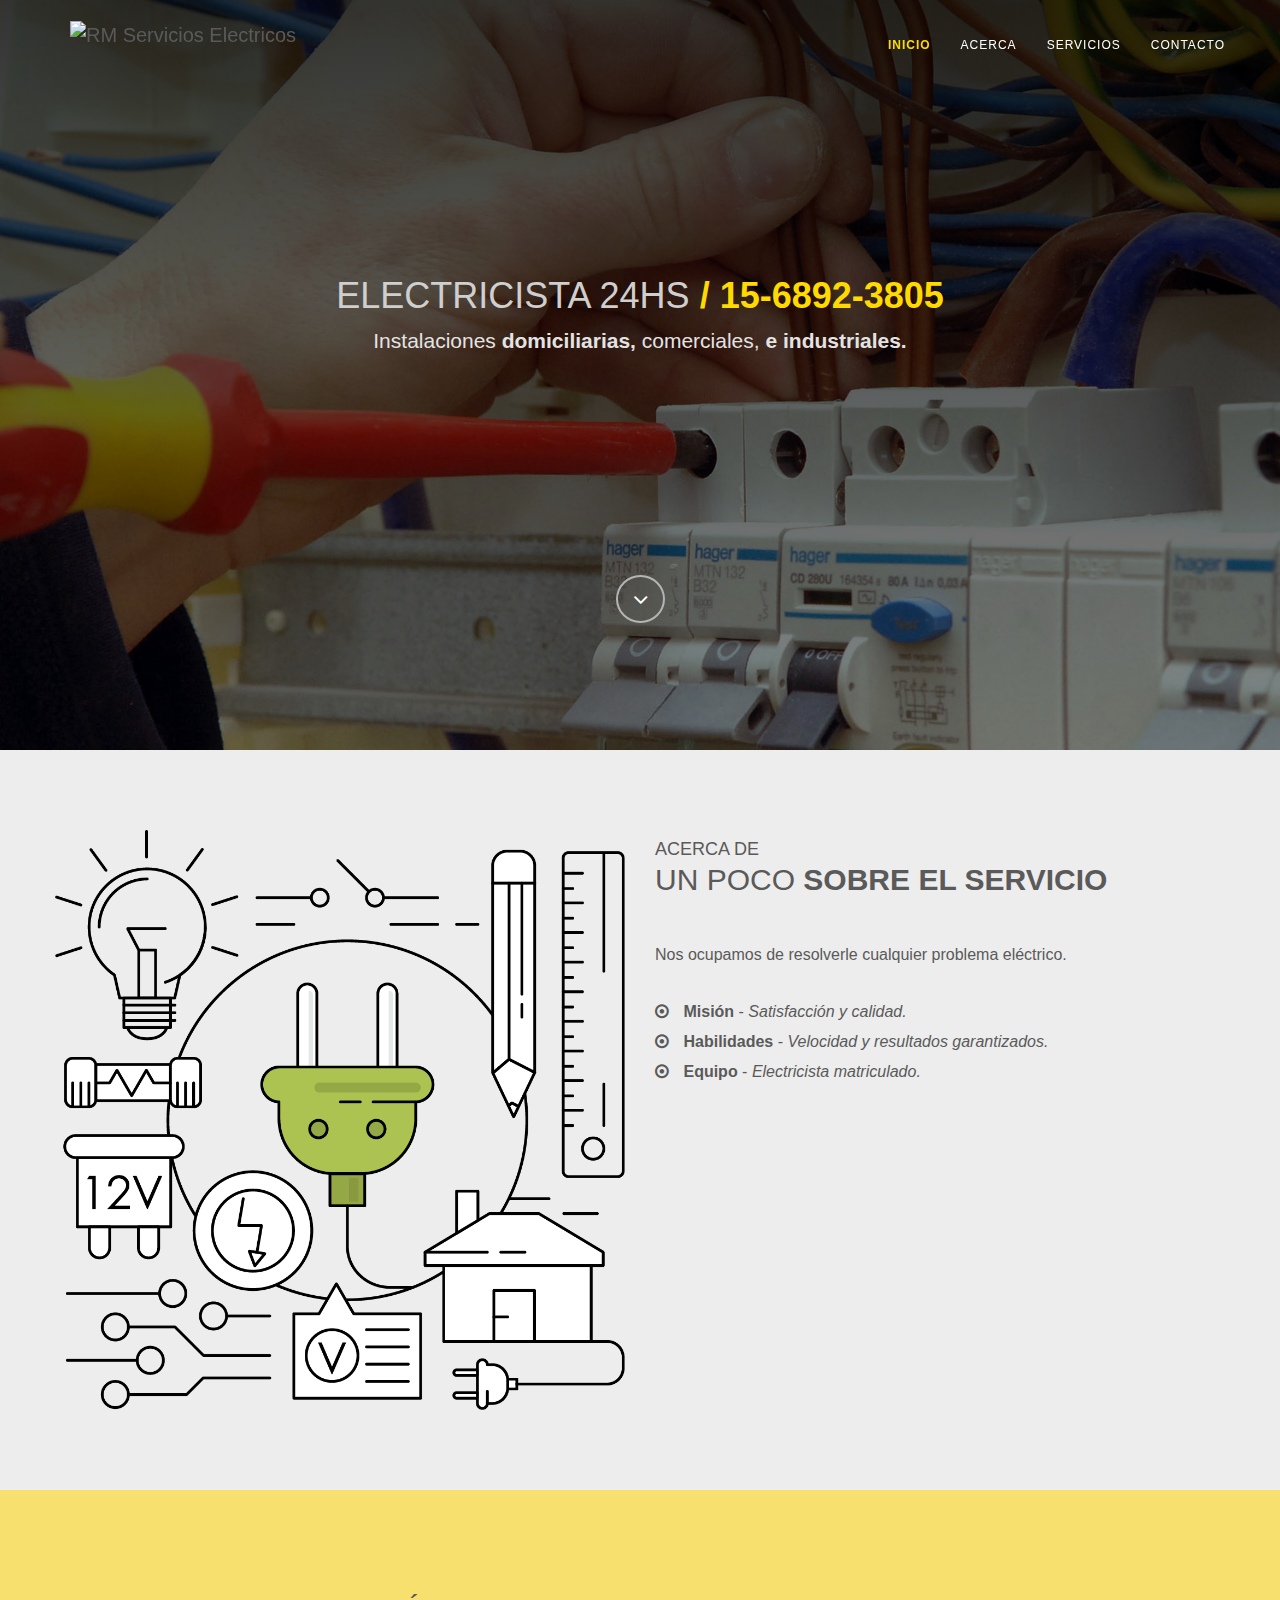
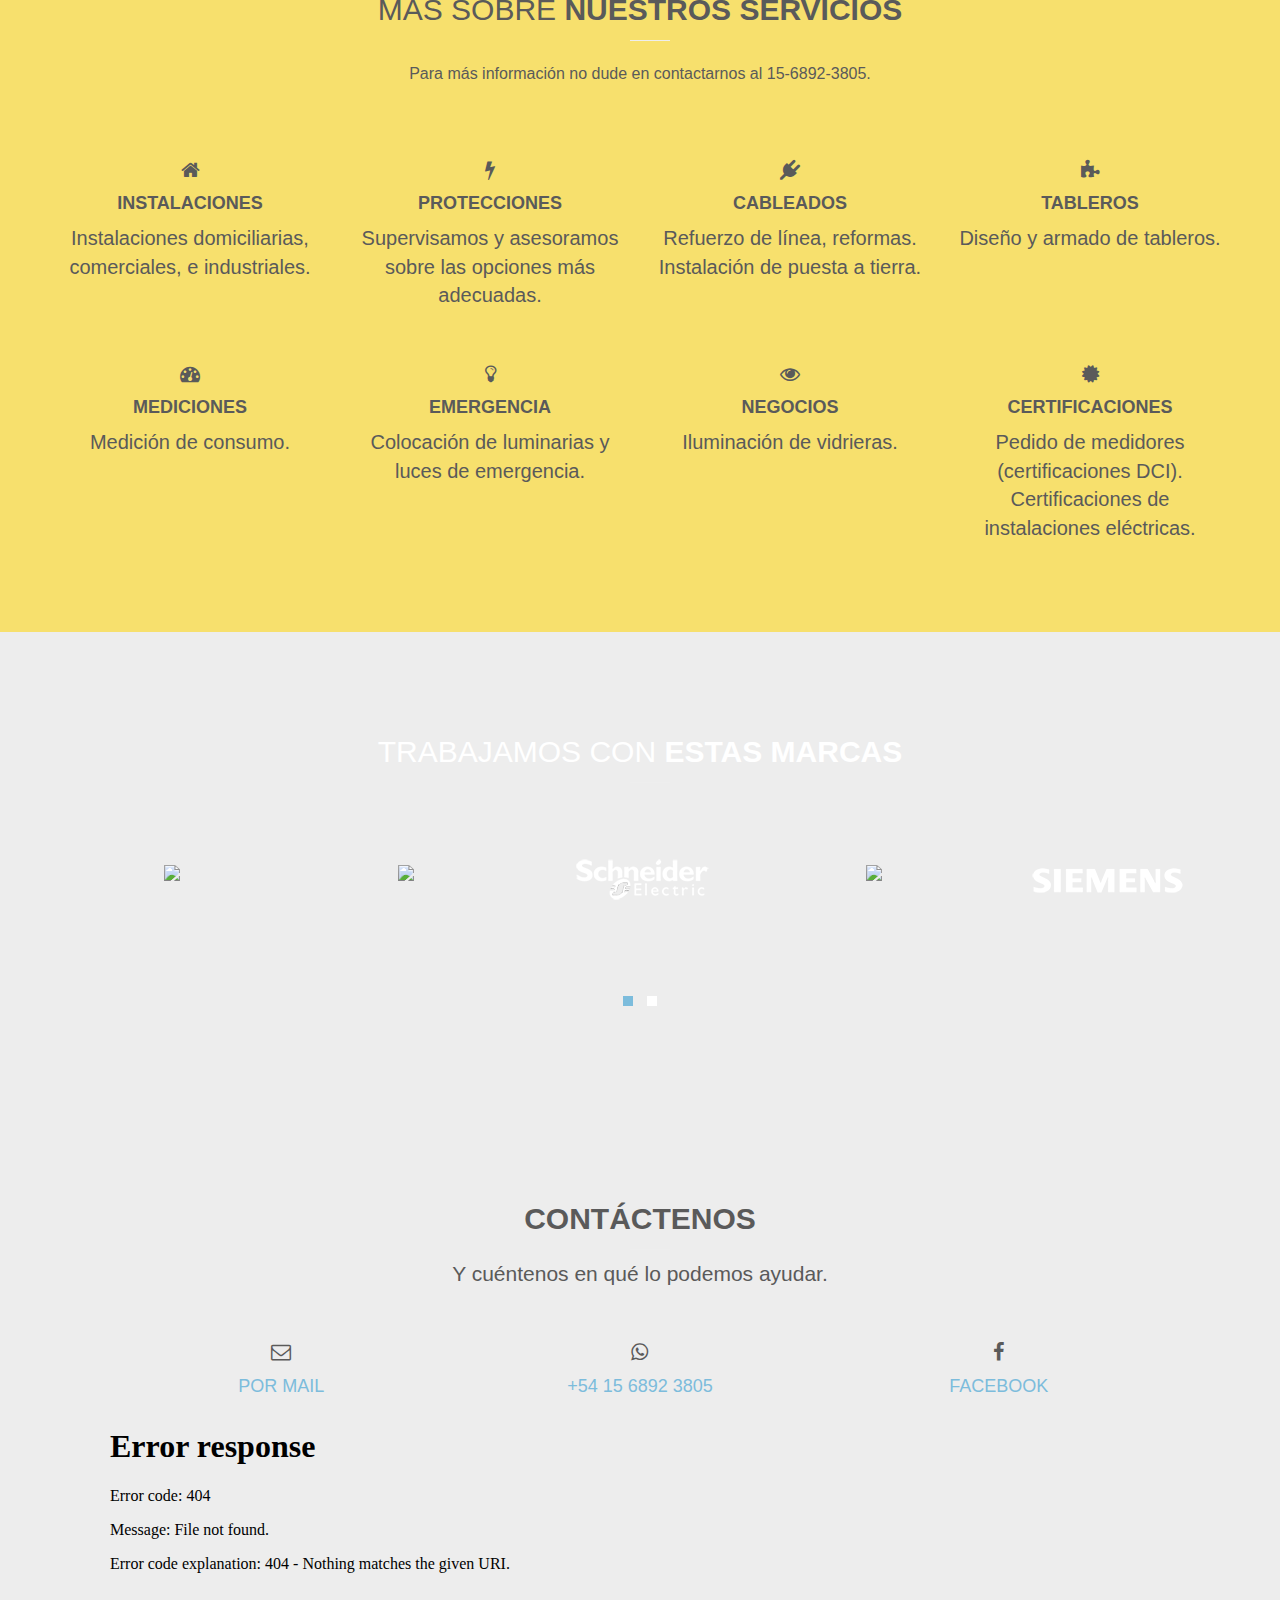
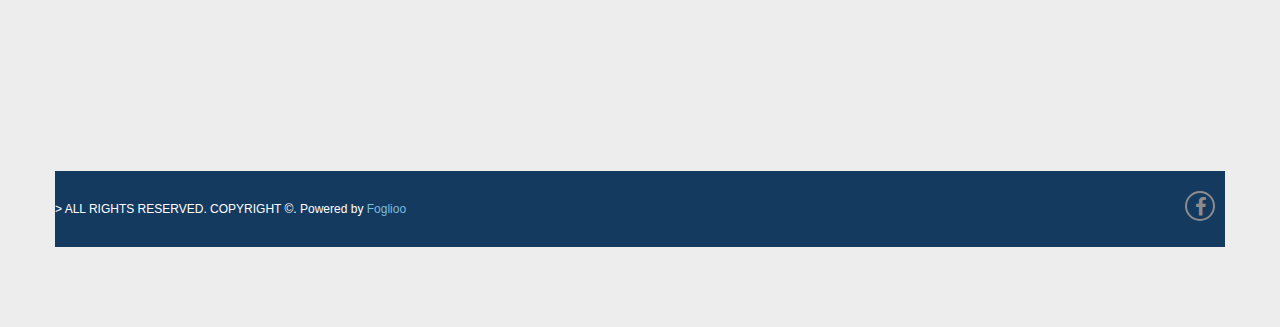
==== index.html @ 8d6ec212 "pagina en proceso jrs" ====
﻿<!DOCTYPE html>
<html lang="en">
  
<!-- Mirrored from www.electricista24hs.com.ar/ by HTTrack Website Copier/3.x [XR&CO'2014], Sun, 16 Sep 2018 15:38:16 GMT -->
<head>
    <!-- Basic Page Needs
    ================================================== -->
    <meta charset="utf-8">
    <!--[if IE]><meta http-equiv="x-ua-compatible" content="IE=9" /><![endif]-->
    <meta name="viewport" content="width=device-width, initial-scale=1">
    <title>RM Servicios Electricos - Electricista 24hs</title>
    <meta name="description" content="Servicios Electricos, Electricista 24hs, Diseño paginas web. Sin adelanto. Abono mensual. Incluye diseño, hosting y cuentas de mails.">
    <meta name="keywords" content="Diseño, paginas web, diseño, hosting, cuentas, mails, bootstrap, onepage, mobile responsive">
    <meta name="author" content="">
    
    <!-- Favicons
    ================================================== -->
    <link rel="shortcut icon" href="img/favicon.html" type="image/x-icon">
    <link rel="apple-touch-icon" href="img/apple-touch-icon.html">
    <link rel="apple-touch-icon" sizes="72x72" href="img/apple-touch-icon-72x72.html">
    <link rel="apple-touch-icon" sizes="114x114" href="img/apple-touch-icon-114x114.html">

    <!-- Bootstrap -->
    <link rel="stylesheet" type="text/css"  href="css/bootstrap.css">
    <link rel="stylesheet" type="text/css" href="fonts/font-awesome/css/font-awesome.css">

    <!-- Slider
    ================================================== -->
    <link href="css/owl.carousel.css" rel="stylesheet" media="screen">
    <link href="css/owl.theme.css" rel="stylesheet" media="screen">

    <!-- Stylesheet
    ================================================== -->
    <link rel="stylesheet" type="text/css"  href="css/style.css">
    <link rel="stylesheet" type="text/css" href="css/responsive.css">

    <link href='../fonts.googleapis.com/css7e56.css?family=Lato:100,300,400,700,900,100italic,300italic,400italic,700italic,900italic' rel='stylesheet' type='text/css'>
    <link href='../fonts.googleapis.com/css9f68.css?family=Open+Sans:300italic,400italic,600italic,700italic,800italic,700,300,600,800,400' rel='stylesheet' type='text/css'>

    <script type="text/javascript" src="js/modernizr.custom.js"></script>

    <!-- HTML5 shim and Respond.js for IE8 support of HTML5 elements and media queries -->
    <!-- WARNING: Respond.js doesn't work if you view the page via file:// -->
    <!--[if lt IE 9]>
      <script src="https://oss.maxcdn.com/html5shiv/3.7.2/html5shiv.min.js"></script>
      <script src="https://oss.maxcdn.com/respond/1.4.2/respond.min.js"></script>
    <![endif]-->
  </head>
  <body>
    <!-- Navigation
    ==========================================-->
    <nav id="tf-menu" class="navbar navbar-default navbar-fixed-top">
      <div class="container">
        <!-- Brand and toggle get grouped for better mobile display -->
        <div class="navbar-header">
          <button type="button" class="navbar-toggle collapsed" data-toggle="collapse" data-target="#bs-example-navbar-collapse-1">
            <span class="sr-only">Toggle navigation</span>
            <span class="icon-bar"></span>
            <span class="icon-bar"></span>
            <span class="icon-bar"></span>
          </button>
          <a class="navbar-brand" href="index-2.html"></a><img src="img/rmlogo.png" width="200" height="70" alt="RM Servicios Electricos">
        </div>

        <!-- Collect the nav links, forms, and other content for toggling -->
        <div class="collapse navbar-collapse" id="bs-example-navbar-collapse-1">
          <ul class="nav navbar-nav navbar-right">
            <li><a href="#tf-home" class="page-scroll">Inicio</a></li>
            <li><a href="#tf-about" class="page-scroll">Acerca</a></li>
            <!-- <li><a href="#tf-team" class="page-scroll">Equipo</a></li> -->
            <li><a href="#tf-services" class="page-scroll">Servicios</a></li>
           <!-- <li><a href="#tf-works" class="page-scroll">Portfolio</a></li>
            <li><a href="#tf-testimonials" class="page-scroll">Testimonios</a></li> -->
            <li><a href="#tf-contact" class="page-scroll">Contacto</a></li>
          </ul>
        </div><!-- /.navbar-collapse -->
      </div><!-- /.container-fluid -->
    </nav>

    <!-- Home Page
    ==========================================-->
    <div id="tf-home" class="text-center">
        <div class="overlay">
            <div class="content">
                <h1>Electricista 24hs<strong><span class="color"> / 15-6892-3805</span></strong></h1>
                <p class="lead">Instalaciones <strong>domiciliarias, </strong> comerciales,<strong> e industriales.</strong></p>
                <a href="#tf-about" class="fa fa-angle-down page-scroll"></a>
            </div>
        </div>
    </div>

    <!-- About Us Page
    ==========================================-->
    <div id="tf-about">
        <div class="container">
            <div class="row">
                <div class="col-md-6">
                    <img src="img/02.png" class="img-responsive">
                </div>
                <div class="col-md-6">
                    <div class="about-text">
                        <div class="section-title">
                            <h4>Acerca de</h4>
                            <h2>Un poco <strong>sobre el servicio</strong></h2>
                            <hr>
                            <div class="clearfix"></div>
                        </div>
                        <p class="intro">Nos ocupamos de resolverle cualquier problema eléctrico.</p>
                        <ul class="about-list">
                            <li>
                                <span class="fa fa-dot-circle-o"></span>
                                <strong> Misión</strong> - <em>Satisfacción y calidad.</em>
                            </li>
                            <li>
                                <span class="fa fa-dot-circle-o"></span>
                                <strong>Habilidades</strong> - <em>Velocidad y resultados garantizados.</em>
                            </li>
                            <li>
                                <span class="fa fa-dot-circle-o"></span>
                                <strong>Equipo</strong> - <em>Electricista matriculado.</em>
                            </li>
                        </ul>
                    </div>
                </div>
            </div>
        </div>
    </div>
    
    <!-- Team Page
    ==========================================-->
    <!-- <div id="tf-team" class="text-center">
        <div class="overlay">
            <div class="container">
                <div class="section-title center">
                    <h2>Conoce <strong>nuestro equipo</strong></h2>
                    <div class="line">
                        <hr>
                    </div>
                </div>

                <div id="team" class="owl-carousel owl-theme row">
                    <div class="item">
                        <div class="thumbnail">
                            <img src="img/team/01.jpg" alt="..." class="img-circle team-img">
                            <div class="caption">
                                <h3>Nombre</h3>
                                <p>Cargo</p>
                                <p>Imperdiet assueverit et pro. Usu veniam referrentur ad. An ornatus rationibus qui, has in sonet intellegam.</p>
                            </div>
                        </div>
                    </div>

                    <div class="item">
                        <div class="thumbnail">
                            <img src="img/team/02.jpg" alt="..." class="img-circle team-img">
                            <div class="caption">
                                <h3>Nombre</h3>
                                <p>Cargo</p>
                                <p>Imperdiet assueverit et pro. Usu veniam referrentur ad. An ornatus rationibus qui, has in sonet intellegam.</p>
                            </div>
                        </div>
                    </div>

                    <div class="item">
                        <div class="thumbnail">
                            <img src="img/team/03.jpg" alt="..." class="img-circle team-img">
                            <div class="caption">
                                <h3>Nombre</h3>
                                <p>Cargo</p>
                                <p>Imperdiet assueverit et pro. Usu veniam referrentur ad. An ornatus rationibus qui, has in sonet intellegam.</p>
                            </div>
                        </div>
                    </div>

                    <div class="item">
                        <div class="thumbnail">
                            <img src="img/team/04.jpg" alt="..." class="img-circle team-img">
                            <div class="caption">
                                <h3>Nombre</h3>
                                <p>Cargo</p>
                                <p>Imperdiet assueverit et pro. Usu veniam referrentur ad. An ornatus rationibus qui, has in sonet intellegam.</p>
                            </div>
                        </div>
                    </div>

                    <div class="item">
                        <div class="thumbnail">
                            <img src="img/team/04.jpg" alt="..." class="img-circle team-img">
                            <div class="caption">
                                <h3>Nombre</h3>
                                <p>Cargo</p>
                                <p>Imperdiet assueverit et pro. Usu veniam referrentur ad. An ornatus rationibus qui, has in sonet intellegam.</p>
                            </div>
                        </div>
                    </div>

                    <div class="item">
                        <div class="thumbnail">
                            <img src="img/team/01.jpg" alt="..." class="img-circle team-img">
                            <div class="caption">
                                <h3>Nombre</h3>
                                <p>Cargo</p>
                                <p>Imperdiet assueverit et pro. Usu veniam referrentur ad. An ornatus rationibus qui, has in sonet intellegam.</p>
                            </div>
                        </div>
                    </div>

                    <div class="item">
                        <div class="thumbnail">
                            <img src="img/team/02.jpg" alt="..." class="img-circle team-img">
                            <div class="caption">
                                <h3>Nombre</h3>
                                <p>Cargo</p>
                                <p>Imperdiet assueverit et pro. Usu veniam referrentur ad. An ornatus rationibus qui, has in sonet intellegam.</p>
                            </div>
                        </div>
                    </div>

                    <div class="item">
                        <div class="thumbnail">
                            <img src="img/team/03.jpg" alt="..." class="img-circle team-img">
                            <div class="caption">
                                <h3>Nombre</h3>
                                <p>Cargo</p>
                                <p>Imperdiet assueverit et pro. Usu veniam referrentur ad. An ornatus rationibus qui, has in sonet intellegam.</p>
                            </div>
                        </div>
                    </div>
                </div>
                
            </div>
        </div>
    </div> -->

    <!-- Services Section
    ==========================================-->
    <div id="tf-services" class="text-center">
        <div class="container">
            <div class="section-title center">
                <h2>Más sobre <strong>nuestros servicios</strong></h2>
                <div class="line">
                    <hr>
                </div>
                <div class="clearfix"></div>
                <p class="intro">Para más información no dude en contactarnos al 15-6892-3805.</p>
            </div>
            <div class="space"></div>
            <div class="row">
                <div class="col-md-3 col-sm-6 service">
                    <i class="fa fa-home"></i>
                    <h4><strong>Instalaciones</strong></h4>
                    <p>Instalaciones domiciliarias, comerciales, e industriales.</p>
                </div>

                <div class="col-md-3 col-sm-6 service">
                    <i class="fa fa-bolt"></i>
                    <h4><strong>Protecciones</strong></h4>
                    <p>Supervisamos y asesoramos sobre las opciones más adecuadas.</p>
                </div>

                <div class="col-md-3 col-sm-6 service">
                    <i class="fa fa-plug"></i>
                    <h4><strong>Cableados</strong></h4>
                    <p>Refuerzo de línea, reformas. Instalación de puesta a tierra.</p>
                </div>

                <div class="col-md-3 col-sm-6 service">
                    <i class="fa fa-puzzle-piece"></i>
                    <h4><strong>Tableros</strong></h4>
                    <p>Diseño y armado de tableros.</p>
                </div>
            </div>
            
            
            <div class="space"></div>
            <div class="row">
                <div class="col-md-3 col-sm-6 service">
                    <i class="fa fa-tachometer"></i>
                    <h4><strong>Mediciones</strong></h4>
                    <p>Medición de consumo.</p>
                </div>

                <div class="col-md-3 col-sm-6 service">
                    <i class="fa fa-lightbulb-o"></i>
                    <h4><strong>Emergencia</strong></h4>
                    <p>Colocación de luminarias y luces de emergencia.</p>
                </div>

                <div class="col-md-3 col-sm-6 service">
                    <i class="fa fa-eye"></i>
                    <h4><strong>Negocios</strong></h4>
                    <p>Iluminación de vidrieras.</p>
                </div>

                <div class="col-md-3 col-sm-6 service">
                    <i class="fa fa-certificate"></i>
                    <h4><strong>Certificaciones</strong></h4>
                    <p>Pedido de medidores (certificaciones DCI). Certificaciones de instalaciones eléctricas.</p>
                </div>
            </div>
            
        </div>
    </div>

    <!-- Clients Section
    ==========================================-->
    <div id="tf-clients" class="text-center">
        <div class="overlay">
            <div class="container">

                <div class="section-title center">
                    <h2>Trabajamos con <strong>estas marcas</strong></h2>
                    <div class="line">
                        <hr>
                    </div>
                </div>
                <div id="clients" class="owl-carousel owl-theme">

                    <div class="item"> <a href="../www.365sistemas.com/index.html" target="_blank"><img src="img/client/00.png"></a>
                    </div>                    
                    <div class="item">
                        <img src="img/client/01.png">
                    </div>
                    <div class="item">
                        <img src="img/client/02.png">
                    </div>
                    <div class="item">
                        <img src="img/client/03.png">
                    </div>
                    <div class="item">
                        <img src="img/client/04.png">
                    </div>
                    <div class="item">
                        <img src="img/client/05.png">
                    </div>
                    <div class="item">
                        <img src="img/client/06.png">
                    </div>
                    <div class="item">
                        <img src="img/client/07.png">
                    </div>
                </div>

            </div>
        </div>
    </div>

    <!-- Portfolio Section
    ==========================================-->
  <!-- <div id="tf-works">
        <div class="container"> 
            <div class="section-title text-center center">
                <h2>Algunos <strong>trabajos</strong></h2>
                <div class="line">
                    <hr>
                </div>
                <div class="clearfix"></div>
                <p class="intro">Cum tation homero salutandi id, at nec feugiat lucilius eloquentiam, aperiam abhorreant no ius. Ut his veri aliquid consulatu.</p>
            </div>
            <div class="space"></div>

            <div class="categories">
                
                <ul class="cat">
                    <li class="pull-left">
                      <h4></h4></li>
                    <li class="pull-right">
                        <ol class="type">
                            <li><a href="#" data-filter="*" class="active">Todo</a></li>
                            <li><a href="#" data-filter=".web">Subsección 1</a></li>
                            <li><a href="#" data-filter=".photography">Subsección 2</a></li>
                            <li><a href="#" data-filter=".app" >Subsección 3</a></li>
                            <li><a href="#" data-filter=".branding" >Subsección 4</a></li>
                        </ol>
                    </li>
                </ul>
                <div class="clearfix"></div>
            </div>

            <div id="lightbox" class="row">

                <div class="col-sm-6 col-md-3 col-lg-3 branding">
                    <div class="portfolio-item">
                        <div class="hover-bg">
                            <a href="#">
                                <div class="hover-text">
                                    <h4>Título </h4>
                                    <small>Subsección </small>
                                    <div class="clearfix"></div>
                                    <i class="fa fa-plus"></i>
                                </div>
                                <img src="img/portfolio/01.jpg" class="img-responsive" alt="...">
                            </a>
                        </div>
                    </div>
                </div>

                <div class="col-sm-6 col-md-3 col-lg-3 photography app">
                    <div class="portfolio-item">
                        <div class="hover-bg">
                            <a href="#">
                                <div class="hover-text">
                                    <h4>Título</h4>
                                    <small>Subsección </small>
                                    <div class="clearfix"></div>
                                    <i class="fa fa-plus"></i>
                                </div>
                                <img src="img/portfolio/02.jpg" class="img-responsive" alt="...">
                            </a>
                        </div>
                    </div>
                </div>

                <div class="col-sm-6 col-md-3 col-lg-3 branding">
                    <div class="portfolio-item">
                        <div class="hover-bg">
                            <a href="#">
                                <div class="hover-text">
                                    <h4>Título</h4>
                                    <small>Subsección </small>
                                    <div class="clearfix"></div>
                                    <i class="fa fa-plus"></i>
                                </div>
                                <img src="img/portfolio/03.jpg" class="img-responsive" alt="...">
                            </a>
                        </div>
                    </div>
                </div>

                <div class="col-sm-6 col-md-3 col-lg-3 branding">
                    <div class="portfolio-item">
                        <div class="hover-bg">
                            <a href="#">
                                <div class="hover-text">
                                    <h4>Título</h4>
                                    <small>Subsección </small>
                                    <div class="clearfix"></div>
                                    <i class="fa fa-plus"></i>
                                </div>
                                <img src="img/portfolio/04.jpg" class="img-responsive" alt="...">
                            </a>
                        </div>
                    </div>
                </div>

                <div class="col-sm-6 col-md-3 col-lg-3 web">
                    <div class="portfolio-item">
                        <div class="hover-bg">
                            <a href="#">
                                <div class="hover-text">
                                    <h4>Título</h4>
                                    <small>Subsección </small>
                                    <div class="clearfix"></div>
                                    <i class="fa fa-plus"></i>
                                </div>
                                <img src="img/portfolio/05.jpg" class="img-responsive" alt="...">
                            </a>
                        </div>
                    </div>
                </div>

                <div class="col-sm-6 col-md-3 col-lg-3 app">
                    <div class="portfolio-item">
                        <div class="hover-bg">
                            <a href="#">
                                <div class="hover-text">
                                    <h4>Título</h4>
                                    <small>Subsección </small>
                                    <div class="clearfix"></div>
                                    <i class="fa fa-plus"></i>
                                </div>
                                <img src="img/portfolio/06.jpg" class="img-responsive" alt="...">
                            </a>
                        </div>
                    </div>
                </div>

                <div class="col-sm-6 col-md-3 col-lg-3 photography web">
                    <div class="portfolio-item">
                        <div class="hover-bg">
                            <a href="#">
                                <div class="hover-text">
                                    <h4>Título</h4>
                                    <small>Subsección </small>
                                    <div class="clearfix"></div>
                                    <i class="fa fa-plus"></i>
                                </div>
                                <img src="img/portfolio/07.jpg" class="img-responsive" alt="...">
                            </a>
                        </div>
                    </div>
                </div>

                <div class="col-sm-6 col-md-3 col-lg-3 web">
                    <div class="portfolio-item">
                        <div class="hover-bg">
                            <a href="#">
                                <div class="hover-text">
                                    <h4>Título</h4>
                                    <small>Subsección </small>
                                    <div class="clearfix"></div>
                                    <i class="fa fa-plus"></i>
                                </div>
                                <img src="img/portfolio/08.jpg" class="img-responsive" alt="...">
                            </a>
                        </div>
                    </div>
                </div>

            </div>
        </div>
    </div> -->

    <!-- Testimonials Section
    ==========================================-->
    <!-- <div id="tf-testimonials" class="text-center">
        <div class="overlay">
            <div class="container">
                <div class="section-title center">
                    <h2><strong>Algunos testimonios</strong> de clientes</h2>
                    <div class="line">
                        <hr>
                    </div>
                </div>
                <div class="row">
                    <div class="col-md-8 col-md-offset-2">
                        <div id="testimonial" class="owl-carousel owl-theme">
                            <div class="item">
                                <h5>Estamos muy conformes por el trabajo realizado en nuestra empresa.</h5>
                                <p><strong>Nombre</strong>, Empresa</p>
                            </div>

                            <div class="item">
                                <h5>Feugiat lucilius eloquentiam, aperiam abhorreant no ius. Ut his veri aliquid consulatu. Justo debet at vel. An noster impetus vis, autem augue populo eu vim. Mei an ferri assum summo.</h5>
                                <p><strong>Nombre</strong>, Empresa</p>
                            </div>

                            <div class="item">
                                <h5>Aperiam abhorreant no ius. Ut his veri aliquid consulatu. Justo debet at vel. An noster impetus vis, autem augue populo eu vim. Mei an ferri assum summo.</h5>
                                <p><strong>Nombre</strong>, Empresa</p>
                            </div>
                        </div>
                    </div>
                </div>
            </div>
        </div>
    </div> -->


  <!-- Contact Section
    ==========================================-->
    <div id="tf-contact" class="text-center">
  <div class="container">

            <div class="row">
              <div class="col-md-8 col-md-offset-0">
                <div class="section-title center">
                  <h2><strong>Contáctenos</strong></h2>
                  <div class="line">
                    <hr>
                  </div>
                  <div class="clearfix"></div>
                  <p class="lead">Y cuéntenos en qué lo podemos ayudar.</p>
                  
        <!--<div class="container"> container -->
            <!--<div class="row">  outer row -->
                
    </div>

<div class="col-md-10 col-md-offset-1"> <!-- col 10 with offset 1 to centered -->
                  <div class="row"> <!-- nested row -->

                        <!-- contact detail using col 4 -->
                        <div class="col-md-4">
                            <div class="contact-detail">
                                <i class="fa fa-envelope-o"></i>
                                <h4><a href="mailto:presupuestos@electricista24hs.com.ar">Por mail</a></h4><!-- email add -->
                            </div>
                        </div>
                        <!-- contact detail using col 4 -->
                        <div class="col-md-4">  
                            <div class="contact-detail">
                                <i class="fa fa-whatsapp"></i>
                                <h4><a href="tel:11 6892 3805">+54 15 6892 3805</a></h4> <!-- address -->
                            </div>
                        </div>
                        <!-- contact detail using col 4 -->
                    <div class="col-md-4">
                            <div class="contact-detail">
                                <i class="fa fa-facebook"></i>
                                <h4><a href="../www.facebook.com/SolucionesElectricasRM.html">Facebook</a></h4> <!-- phone no. -->
                            </div>
                      </div>
                    <iframe src="../www.google.com/maps/embed4ebd.html?pb=!1m18!1m12!1m3!1d105073.44367187968!2d-58.50336059000142!3d-34.61566245694218!2m3!1f0!2f0!3f0!3m2!1i1024!2i768!4f13.1!3m3!1m2!1s0x95bcca3b4ef90cbd%3A0xa0b3812e88e88e87!2sBuenos+Aires%2C+Autonomous+City+of+Buenos+Aires!5e0!3m2!1sen!2sar!4v1452106844726" width="100%" height="300" frameborder="0" style="border:0" allowfullscreen></iframe>
                  </div> 
                    <!-- end nested row -->
                <!-- </div> end col 10 with offset 1 to centered -->
           <!-- </div> end outer row -->


                </div>
              </div>
            </div>
            
<br>
<br>
    <nav id="footer">
        <div class="container">
            <div class="pull-left fnav">
                 <p>>       ALL RIGHTS RESERVED. COPYRIGHT ©. Powered by <a href="../www.foglioo.com/index.html">Foglioo</a></p>
            </div>
            <div class="pull-right fnav">
                <ul class="footer-social">
                    <li><a href="../www.facebook.com/SolucionesElectricasRM.html"><i class="fa fa-facebook"></i></a></li>
                   <!-- <li><a href="#"><i class="fa fa-dribbble"></i></a></li>
                    <li><a href="#"><i class="fa fa-google-plus"></i></a></li>
                    <li><a href="#"><i class="fa fa-twitter"></i></a></li> -->
                </ul>
            </div>
        </div>
    </nav>


    <!-- jQuery (necessary for Bootstrap's JavaScript plugins) -->
    <script src="../ajax.googleapis.com/ajax/libs/jquery/1.11.1/jquery.min.js"></script>
    <script type="text/javascript" src="js/jquery.1.11.1.js"></script>
    <!-- Include all compiled plugins (below), or include individual files as needed -->
    <script type="text/javascript" src="js/bootstrap.js"></script>
    <script type="text/javascript" src="js/SmoothScroll.js"></script>
    <script type="text/javascript" src="js/jquery.isotope.js"></script>

    <script src="js/owl.carousel.js"></script>

    <!-- Javascripts
    ================================================== -->
    <script type="text/javascript" src="js/main.js"></script>

    
    
  </body>

<!-- Mirrored from www.electricista24hs.com.ar/ by HTTrack Website Copier/3.x [XR&CO'2014], Sun, 16 Sep 2018 15:38:42 GMT -->
</html>
---- css/style.css ----
@import url(../../fonts.googleapis.com/css7e56.css?family=Lato:100,300,400,700,900,100italic,300italic,400italic,700italic,900italic);
@import url(../../fonts.googleapis.com/css9f68.css?family=Open+Sans:300italic,400italic,600italic,700italic,800italic,700,300,600,800,400);

body, html{
	font-family: 'Lato', sans-serif;
	text-rendering: optimizeLegibility !important;
	-webkit-font-smoothing: antialiased !important;
	color: #5a5a5a;
	background-color:#EDEDED;
}

h1{
	text-transform: uppercase;
}
h1 strong{
	font-weight: 900;
}
h2{
	text-transform: uppercase;
	line-height: 20px;
	margin:  0;
}
h3{
font-size: 18px;
font-weight: 900;
}
h4{
	text-transform: uppercase;
}
h5{
	text-transform: uppercase;
	font-weight: 700;
	line-height: 20px;
}
p{
	font-family: 'Open Sans', sans-serif;
}
p.intro{
	font-size: 16px;
	margin: 12px 0 0;
	line-height: 24px;
	font-family: 'Open Sans', sans-serif;
}
a{ color: #7cbcdc;}
a:hover,
a:focus{
	text-decoration: none;
	color: #7cbcdc;
}

.clearfix:after {
     visibility: hidden;
     display: block;
     font-size: 0;
     content: " ";
     clear: both;
     height: 0;
     }
.clearfix { display: inline-block; }
* html .clearfix { height: 1%; }
.clearfix { display: block; }
ul, ol{
	padding: 0;
	webkit-padding: 0;
	moz-padding: 0;
}
/* Navigation */
#tf-menu {
	padding: 20px;
	transition: all 0.8s;
}
#tf-menu.navbar-default {
	background-color: rgba(248, 248, 248, 0);
	border-color: rgba(231, 231, 231, 0);
}
#tf-menu a.navbar-brand {
text-transform: uppercase;
font-size: 22px;
color: #FFDA00;
font-weight: 900;
}

#tf-menu.navbar-default .navbar-nav > li > a {
	text-transform: uppercase;
	color: #FFF;
	font-size: 12px;
	letter-spacing: 1px;
}
.on {
	background-color: #222222 !important;
	padding: 0 !important;
}
.navbar-default .navbar-nav > .active > a, 
.navbar-default .navbar-nav > .active > a:hover, 
.navbar-default .navbar-nav > .active > a:focus {
	color: #FFDA00 !important;
	background-color: transparent;
	font-weight: 700;
}

.navbar-toggle {
	border-radius: 0;
	}
.navbar-default .navbar-toggle:hover, 
.navbar-default .navbar-toggle:focus {
	background-color: #7cbcdc;
	border-color: #7cbcdc;
	}
.navbar-default .navbar-toggle:hover>.icon-bar {
	background-color: #FFF;
	}
/* Home Style */
#tf-home{
	background: url(../img/01.jpg);
	background-size: cover;
	background-position: center;
	background-attachment: fixed;
	background-repeat: no-repeat;
	color: #cfcfcf;
}

#tf-home .overlay{
	background: -moz-linear-gradient(top,  rgba(0,0,0,0.8) 0%, rgba(0,0,0,0.73) 17%, rgba(0,0,0,0.66) 35%, rgba(0,0,0,0.55) 62%, rgba(0,0,0,0.4) 100%); /* FF3.6+ */
	background: -webkit-gradient(linear, left top, left bottom, color-stop(0%,rgba(0,0,0,0.8)), color-stop(17%,rgba(0,0,0,0.73)), color-stop(35%,rgba(0,0,0,0.66)), color-stop(62%,rgba(0,0,0,0.55)), color-stop(100%,rgba(0,0,0,0.4))); /* Chrome,Safari4+ */
	background: -webkit-linear-gradient(top,  rgba(0,0,0,0.8) 0%,rgba(0,0,0,0.73) 17%,rgba(0,0,0,0.66) 35%,rgba(0,0,0,0.55) 62%,rgba(0,0,0,0.4) 100%); /* Chrome10+,Safari5.1+ */
	background: -o-linear-gradient(top,  rgba(0,0,0,0.8) 0%,rgba(0,0,0,0.73) 17%,rgba(0,0,0,0.66) 35%,rgba(0,0,0,0.55) 62%,rgba(0,0,0,0.4) 100%); /* Opera 11.10+ */
	background: -ms-linear-gradient(top,  rgba(0,0,0,0.8) 0%,rgba(0,0,0,0.73) 17%,rgba(0,0,0,0.66) 35%,rgba(0,0,0,0.55) 62%,rgba(0,0,0,0.4) 100%); /* IE10+ */
	background: linear-gradient(to bottom,  rgba(0,0,0,0.8) 0%,rgba(0,0,0,0.73) 17%,rgba(0,0,0,0.66) 35%,rgba(0,0,0,0.55) 62%,rgba(0,0,0,0.4) 100%); /* W3C */
	filter: progid:DXImageTransform.Microsoft.gradient( startColorstr='#cc000000', endColorstr='#66000000',GradientType=0 ); /* IE6-9 */
	height: 750px;
	background-attachment: fixed;
}
#tf-home p.lead{
	color: #e3e3e3;
}

.content{
	position: relative;
	padding: 20% 0 0;
}

.color{
	color: #FFDA00;
}

a.fa.fa-angle-down {
	padding: 10px 15px;
	color: #fff;
	border: 2px solid #b4b4b4;
	border-radius: 50%;
	font-size: 24px;
	margin-top: 200px;
	transition: all 0.5s;
}
a.fa.fa-angle-down:hover{
	background: #7cbcdc;
	color: #ffffff;
	border: 2px solid #7cbcdc;
}
/* About Section */
#tf-about{
	padding: 80px 0;
}
ul.about-list{ margin: 30px 0 0 ;}
ul.about-list li{
	display: block;
	font-size: 16px;
	line-height: 30px;
	font-family: 'Open Sans', sans-serif;
}
ul.about-list li span{ 
	margin-right: 10px;
}

/* Team Section */
#tf-team{
	background: url(../img/03.html);
	background-size: cover;
	background-position: center;
	background-attachment: fixed;
	background-repeat: no-repeat;
	color: #ffffff;
}
#tf-team .overlay{
	background: -moz-linear-gradient(top,  rgba(0,0,0,0.8) 0%, rgba(0,0,0,0.73) 17%, rgba(0,0,0,0.66) 35%, rgba(0,0,0,0.55) 62%, rgba(0,0,0,0.4) 100%); /* FF3.6+ */
	background: -webkit-gradient(linear, left top, left bottom, color-stop(0%,rgba(0,0,0,0.8)), color-stop(17%,rgba(0,0,0,0.73)), color-stop(35%,rgba(0,0,0,0.66)), color-stop(62%,rgba(0,0,0,0.55)), color-stop(100%,rgba(0,0,0,0.4))); /* Chrome,Safari4+ */
	background: -webkit-linear-gradient(top,  rgba(0,0,0,0.8) 0%,rgba(0,0,0,0.73) 17%,rgba(0,0,0,0.66) 35%,rgba(0,0,0,0.55) 62%,rgba(0,0,0,0.4) 100%); /* Chrome10+,Safari5.1+ */
	background: -o-linear-gradient(top,  rgba(0,0,0,0.8) 0%,rgba(0,0,0,0.73) 17%,rgba(0,0,0,0.66) 35%,rgba(0,0,0,0.55) 62%,rgba(0,0,0,0.4) 100%); /* Opera 11.10+ */
	background: -ms-linear-gradient(top,  rgba(0,0,0,0.8) 0%,rgba(0,0,0,0.73) 17%,rgba(0,0,0,0.66) 35%,rgba(0,0,0,0.55) 62%,rgba(0,0,0,0.4) 100%); /* IE10+ */
	background: linear-gradient(to bottom,  rgba(0,0,0,0.8) 0%,rgba(0,0,0,0.73) 17%,rgba(0,0,0,0.66) 35%,rgba(0,0,0,0.55) 62%,rgba(0,0,0,0.4) 100%); /* W3C */
	filter: progid:DXImageTransform.Microsoft.gradient( startColorstr='#cc000000', endColorstr='#66000000',GradientType=0 ); /* IE6-9 */
	height: auto;
	background-attachment: fixed;
	padding: 80px 0;
}
.section-title.center{
	padding: 30px 0;
}
.section-title h2,
.section-title.center h2{
	font-weight: 300;
}
.section-title.center .line{
	height: 10px;
	width: 60px;
	text-align: center;
	margin: 0 auto;
	margin-top: 20px;
}

.section-title.center hr {
	width: 40px;
	text-align: center;
	margin-top: 10px;
	position: relative;
	left: 17%;
}
#team{ margin: 0 auto}
#team .item{
    padding: 0;
    margin: 15px;
    color: #FFF;
    text-align: center;
}

img.img-circle.team-img {
	width: 120px;
	height: 120px;
	border: 4px solid transparent;
	transition: all 0.5s;
}
#tf-team .item .thumbnail:hover>img.img-circle.team-img{
	border: 4px solid #7cbcdc;
}
#tf-team .thumbnail {
	background: transparent;
	border: 0;
}

#tf-team .thumbnail .caption {
	padding: 9px;
	color: #F2F2F2;
}

.owl-theme .owl-controls .owl-page span {
	display: block;
	width: 10px;
	height: 10px;
	margin: 5px 7px;
	filter: Alpha(Opacity=1);
	opacity: 1;
	-webkit-border-radius: 0;
	-moz-border-radius: 20px;
	border-radius: 0;
	background: #FFFFFF;
	transition: all 0.5s;
}

.owl-theme .owl-controls .owl-page.active span, 
.owl-theme .owl-controls.clickable .owl-page:hover span {
	filter: Alpha(Opacity=100);
	opacity: 1;
	background: #7cbcdc;
}
.owl-theme .owl-controls .owl-page.active span{
	background: #7cbcdc;
}

/* Services Section */
#tf-services{
	padding: 80px 0;
	background-color: #F7E06D;
}

.space{
	margin-top: 40px;
}

#tf-services img.fa {
	font-size: 40px;
	border: 4px solid #7cbcdc;
	width: 50px;
	height: 50px;
	padding: 27px 25px;
	margin-bottom: 10px;
	border-radius: 50%;
	transition: all 0.5s;
}

#tf-services i.fa.fa-mobile{
	font-size: 50px;
	padding: 20px 25px;
}

#tf-services .service:hover>i.fa{
	background: #7cbcdc;
	color: #ffffff;
}

/* Clients Section */
#tf-clients{
	background: url(../img/04.jpg);
	background-size: cover;
	background-position: center;
	background-attachment: fixed;
	background-repeat: no-repeat;
	color: #ffffff;
}

#tf-clients .overlay{
	background: -moz-linear-gradient(top,  rgba(0,0,0,0.8) 0%, rgba(0,0,0,0.73) 17%, rgba(0,0,0,0.66) 35%, rgba(0,0,0,0.55) 62%, rgba(0,0,0,0.4) 100%); /* FF3.6+ */
	background: -webkit-gradient(linear, left top, left bottom, color-stop(0%,rgba(0,0,0,0.8)), color-stop(17%,rgba(0,0,0,0.73)), color-stop(35%,rgba(0,0,0,0.66)), color-stop(62%,rgba(0,0,0,0.55)), color-stop(100%,rgba(0,0,0,0.4))); /* Chrome,Safari4+ */
	background: -webkit-linear-gradient(top,  rgba(0,0,0,0.8) 0%,rgba(0,0,0,0.73) 17%,rgba(0,0,0,0.66) 35%,rgba(0,0,0,0.55) 62%,rgba(0,0,0,0.4) 100%); /* Chrome10+,Safari5.1+ */
	background: -o-linear-gradient(top,  rgba(0,0,0,0.8) 0%,rgba(0,0,0,0.73) 17%,rgba(0,0,0,0.66) 35%,rgba(0,0,0,0.55) 62%,rgba(0,0,0,0.4) 100%); /* Opera 11.10+ */
	background: -ms-linear-gradient(top,  rgba(0,0,0,0.8) 0%,rgba(0,0,0,0.73) 17%,rgba(0,0,0,0.66) 35%,rgba(0,0,0,0.55) 62%,rgba(0,0,0,0.4) 100%); /* IE10+ */
	background: linear-gradient(to bottom,  rgba(0,0,0,0.8) 0%,rgba(0,0,0,0.73) 17%,rgba(0,0,0,0.66) 35%,rgba(0,0,0,0.55) 62%,rgba(0,0,0,0.4) 100%); /* W3C */
	filter: progid:DXImageTransform.Microsoft.gradient( startColorstr='#cc000000', endColorstr='#66000000',GradientType=0 ); /* IE6-9 */
	padding: 80px 0;
	background-attachment: fixed;
}

#clients .item{
    padding: 0;
    margin: 35px;
    color: #FFF;
    text-align: center;
}
/* Gallery Section 
==============================*/
#tf-works{
	padding: 80px 0;
}
.categories{ 
	padding: 10px 0;
}
ul.cat li{
	display: inline-block;
}
#tf-works li.pull-right {
	margin-top: 10px;
}
ol.type li{
	display: inline-block;
	margin-left: 20px;
}
ol.type li:after{
	content: ' | ';
	margin-left: 20px;
}
ol.type li:last-child:after { content: ''; }
ol.type li a{ color: #222222}
ol.type li a.active { font-weight: 700; }
.isotope-item { z-index: 2 }
.isotope-hidden.isotope-item { z-index: 1 }
.isotope,
.isotope .isotope-item {
    /* change duration value to whatever you like */
    -webkit-transition-duration: 0.8s;
    -moz-transition-duration: 0.8s;
    transition-duration: 0.8s;
}
.isotope-item {
    margin-right: -1px;
    -webkit-backface-visibility: hidden;
    backface-visibility: hidden;
}
.isotope {
    -webkit-backface-visibility: hidden;
    backface-visibility: hidden;
    -webkit-transition-property: height, width;
    -moz-transition-property: height, width;
    transition-property: height, width;
}
.isotope .isotope-item {
    -webkit-backface-visibility: hidden;
    backface-visibility: hidden;
    -webkit-transition-property: -webkit-transform, opacity;
    -moz-transition-property: -moz-transform, opacity;
    transition-property: transform, opacity;
}
.portfolio-item{
	margin-bottom: 30px;
}
.portfolio-item .hover-bg{
	height: 260px;
	overflow: hidden;
	position: relative;
}

.hover-bg .hover-text {
	position: absolute;
	text-align: center;
	margin: 0 auto;
	color: #ffffff;
	background: rgba(0, 0, 0, 0.66);
	padding: 25% 0;
	height: 100%;
	width: 100%;
	opacity: 0;
    transition: all 0.5s;
}
.hover-bg .hover-text>h4{
	opacity: 0;
	-webkit-transform: translateY(100%);
            transform: translateY(100%);
            transition: all 0.3s;
}
.hover-bg:hover .hover-text>h4{
	opacity: 1;
    -webkit-backface-visibility:hidden;
    -webkit-transform: translateY(0);
            transform: translateY(0);
}
.hover-bg .hover-text>i{
	opacity: 0;
	-webkit-transform: translateY(0);
            transform: translateY(0);
            transition: all 0.3s;
}
.hover-bg:hover .hover-text>i{
	opacity: 1;
    -webkit-backface-visibility:hidden;
   -webkit-transform: translateY(100%);
            transform: translateY(100%);
}
.hover-bg:hover .hover-text{
	opacity: 1;
}
#tf-works i.fa {
	height: 30px;
	width: 30px;
	border: 1px solid #7cbcdc;
	font-size: 20px;
	padding: 5px;
	border-radius: 50%;
	color: #7cbcdc;
}
/* Testimonials Section */
#tf-testimonials{
	background: url(../img/05.html);
	background-size: cover;
	background-position: center;
	background-attachment: fixed;
	background-repeat: no-repeat;
	color: #ffffff;
}

#tf-testimonials .overlay{
	background: -moz-linear-gradient(top,  rgba(0,0,0,0.8) 0%, rgba(0,0,0,0.73) 17%, rgba(0,0,0,0.66) 35%, rgba(0,0,0,0.55) 62%, rgba(0,0,0,0.4) 100%); /* FF3.6+ */
	background: -webkit-gradient(linear, left top, left bottom, color-stop(0%,rgba(0,0,0,0.8)), color-stop(17%,rgba(0,0,0,0.73)), color-stop(35%,rgba(0,0,0,0.66)), color-stop(62%,rgba(0,0,0,0.55)), color-stop(100%,rgba(0,0,0,0.4))); /* Chrome,Safari4+ */
	background: -webkit-linear-gradient(top,  rgba(0,0,0,0.8) 0%,rgba(0,0,0,0.73) 17%,rgba(0,0,0,0.66) 35%,rgba(0,0,0,0.55) 62%,rgba(0,0,0,0.4) 100%); /* Chrome10+,Safari5.1+ */
	background: -o-linear-gradient(top,  rgba(0,0,0,0.8) 0%,rgba(0,0,0,0.73) 17%,rgba(0,0,0,0.66) 35%,rgba(0,0,0,0.55) 62%,rgba(0,0,0,0.4) 100%); /* Opera 11.10+ */
	background: -ms-linear-gradient(top,  rgba(0,0,0,0.8) 0%,rgba(0,0,0,0.73) 17%,rgba(0,0,0,0.66) 35%,rgba(0,0,0,0.55) 62%,rgba(0,0,0,0.4) 100%); /* IE10+ */
	background: linear-gradient(to bottom,  rgba(0,0,0,0.8) 0%,rgba(0,0,0,0.73) 17%,rgba(0,0,0,0.66) 35%,rgba(0,0,0,0.55) 62%,rgba(0,0,0,0.4) 100%); /* W3C */
	filter: progid:DXImageTransform.Microsoft.gradient( startColorstr='#cc000000', endColorstr='#66000000',GradientType=0 ); /* IE6-9 */
	padding: 80px 0;
	background-attachment: fixed;
}
#testimonial {
	padding: 30px 0;
}
#testimonial .item{
    display: block;
    width: 100%;
    height: auto;
}

#testimonial .item p {
	font-weight: 400;
	margin: 30px 0;
	color: #d1d1d1;
}
/* Contact Section */
#tf-contact{
	padding: 80px 0;
}

label {
	float: left;
	font-size: 12px;
	font-weight: 400;
	font-family: 'Open Sans', sans-serif;
}
#tf-contact .form-control {
	display: block;
	width: 100%;
	padding: 6px 12px;
	font-size: 14px;
	line-height: 1.42857143;
	color: #555;
	background-color: #fff;
	background-image: none;
	border: 1px solid #ccc;
	border-radius: 2px;
	-webkit-box-shadow: none;
	box-shadow: none;
	-webkit-transition: none;
	-o-transition: none;
	transition: none;
}

#tf-contact .form-control:focus {
	border-color: inherit;
	outline: 0;
	-webkit-box-shadow: transparent;
	box-shadow: transparent;
}

button.btn.tf-btn.btn-default {
	float: right;
	background: #7cbcdc;
	border: 0;
	border-radius: 0;
	padding: 10px 40px;
	color: #ffffff;
	text-transform: uppercase;
}

.btn:active, .btn.active {
	background-image: none;
	outline: 0;
	-webkit-box-shadow: none;
	box-shadow: none;
}

.btn:focus, 
.btn:active:focus, 
.btn.active:focus, 
.btn.focus, 
.btn:active.focus, 
.btn.active.focus {
	outline: thin dotted;
	outline: none;
	outline-offset: none;
}
/* Footer */
nav#footer{
	background: #153a5f;
	color: #ffffff;
	padding: 20px 0 15px 0;
}
nav#footer .fnav{ vertical-align: middle;}
ul.footer-social li{
	display: inline-block;
	margin-right: 10px;
}
nav#footer p{
	font-size: 12px;
	margin-top: 10px;
}
#footer i.fa {
	height: 30px;
	width: 30px;
	border: 2px solid #8c8c8c;
	font-size: 20px;
	padding: 4px 5px;
	border-radius: 50%;
	color: #8c8c8c;
	transition: all 0.5s;
}
#footer i.fa:hover{
	background: #7cbcdc;
	border-color: #7cbcdc;
	color: #ffffff;
---- css/responsive.css ----
@media (max-width: 768px){
  .content {
	padding: 40% 0 0;
	}
}

@media (max-width: 603px){
#tf-menu.navbar-default {
	background-color: rgba(0, 0, 0, 0.79);
	}
#tf-works li.pull-right, #tf-works li.pull-left {
    margin-top: 10px;
    float: none !important;
    text-align: center;
    display: block;
}
label{
    float: none !important
}
.pull-left.fnav,
.pull-right.fnav {
    float: none !important;
    text-align: center;
}

.hover-bg .hover-text {
    padding: 12% 10%;
}
}
@media (max-width: 360px){
.hover-bg .hover-text {
    padding: 22% 10%;
}
}
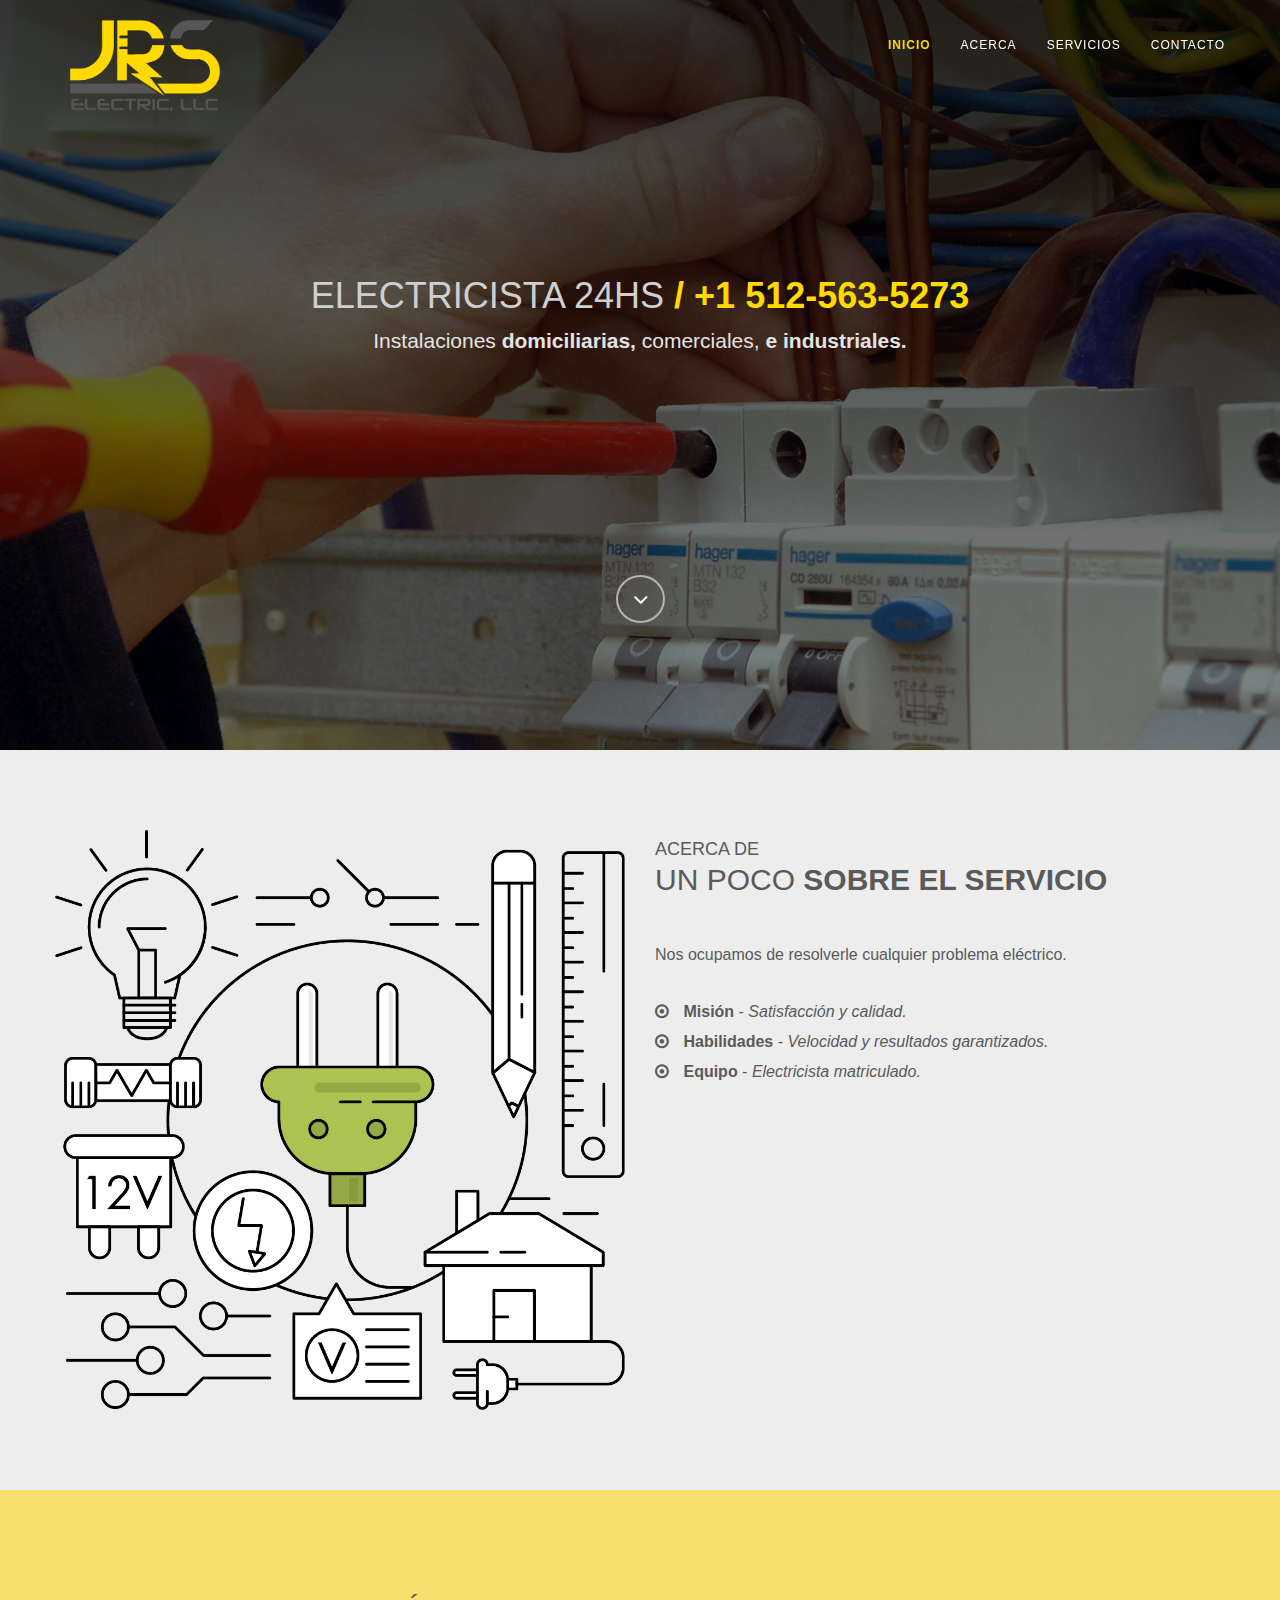
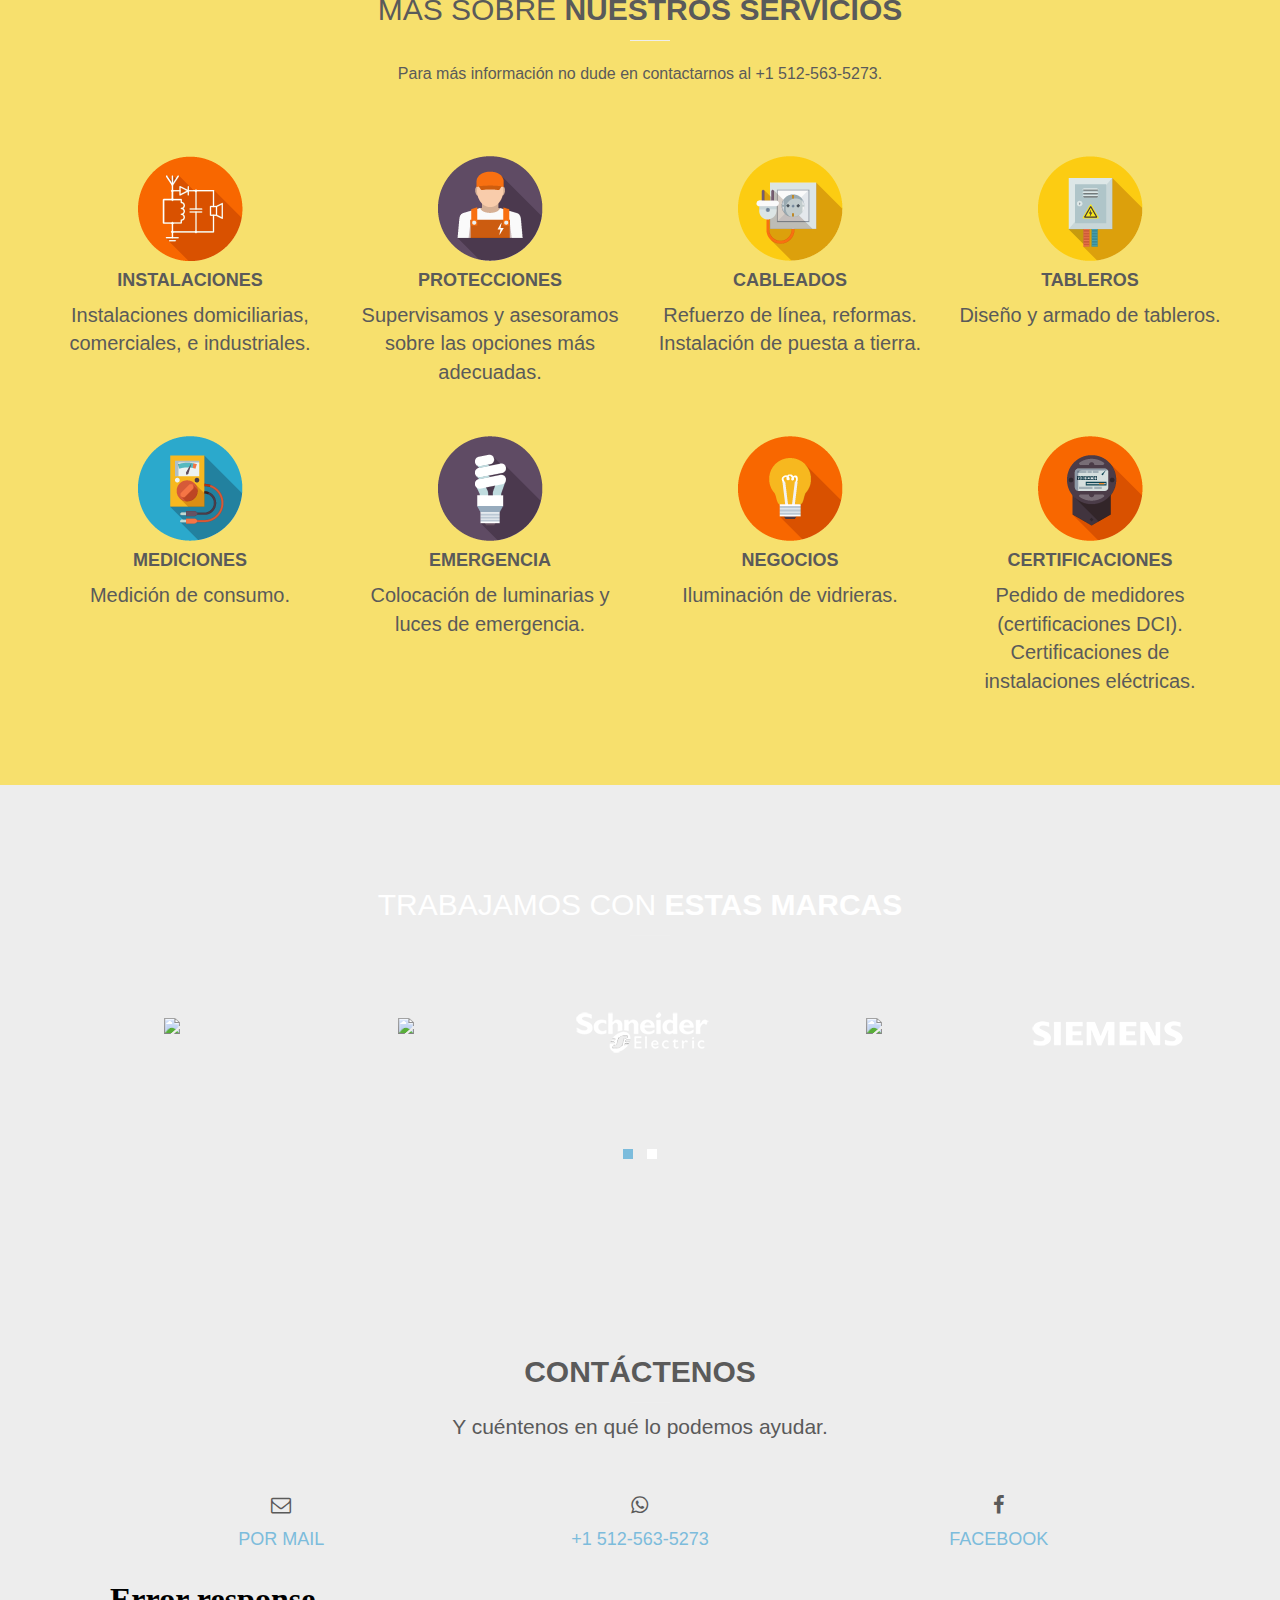
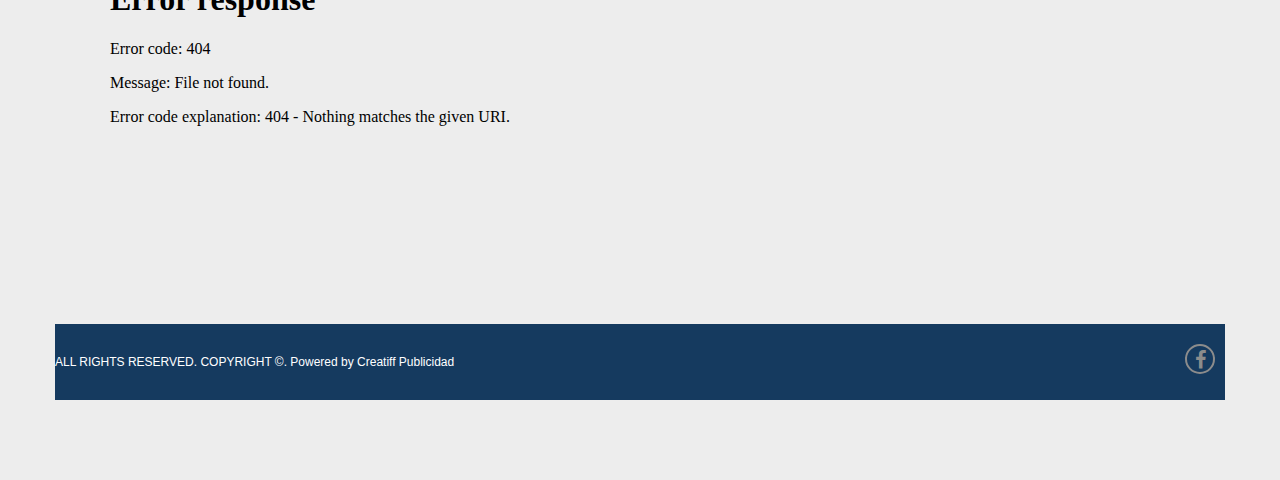
==== commit 4bbf3fbc: "cambio nombre index" ====
--- a/index.html
+++ b/index.html
@@ -1,21 +1,20 @@
 ﻿<!DOCTYPE html>
 <html lang="en">
   
-<!-- Mirrored from www.electricista24hs.com.ar/ by HTTrack Website Copier/3.x [XR&CO'2014], Sun, 16 Sep 2018 15:38:16 GMT -->
 <head>
     <!-- Basic Page Needs
     ================================================== -->
     <meta charset="utf-8">
     <!--[if IE]><meta http-equiv="x-ua-compatible" content="IE=9" /><![endif]-->
     <meta name="viewport" content="width=device-width, initial-scale=1">
-    <title>RM Servicios Electricos - Electricista 24hs</title>
+    <title>JRS Electric,LLC</title>
     <meta name="description" content="Servicios Electricos, Electricista 24hs, Diseño paginas web. Sin adelanto. Abono mensual. Incluye diseño, hosting y cuentas de mails.">
     <meta name="keywords" content="Diseño, paginas web, diseño, hosting, cuentas, mails, bootstrap, onepage, mobile responsive">
     <meta name="author" content="">
     
     <!-- Favicons
     ================================================== -->
-    <link rel="shortcut icon" href="img/favicon.html" type="image/x-icon">
+    <link rel="shortcut icon" href="img/favicon.png" type="image/x-icon">
     <link rel="apple-touch-icon" href="img/apple-touch-icon.html">
     <link rel="apple-touch-icon" sizes="72x72" href="img/apple-touch-icon-72x72.html">
     <link rel="apple-touch-icon" sizes="114x114" href="img/apple-touch-icon-114x114.html">
@@ -59,7 +58,7 @@
             <span class="icon-bar"></span>
             <span class="icon-bar"></span>
           </button>
-          <a class="navbar-brand" href="index-2.html"></a><img src="img/rmlogo.png" width="200" height="70" alt="RM Servicios Electricos">
+          <a class="navbar-brand" href="index-2.html"></a><img src="img/logo jrs electric.png" width="150" height="94" alt="JRS Servicios Electricos">
         </div>
 
         <!-- Collect the nav links, forms, and other content for toggling -->
@@ -82,7 +81,7 @@
     <div id="tf-home" class="text-center">
         <div class="overlay">
             <div class="content">
-                <h1>Electricista 24hs<strong><span class="color"> / 15-6892-3805</span></strong></h1>
+                <h1>Electricista 24hs<strong><span class="color"> / +1 512-563-5273</span></strong></h1>
                 <p class="lead">Instalaciones <strong>domiciliarias, </strong> comerciales,<strong> e industriales.</strong></p>
                 <a href="#tf-about" class="fa fa-angle-down page-scroll"></a>
             </div>
@@ -242,30 +241,30 @@
                     <hr>
                 </div>
                 <div class="clearfix"></div>
-                <p class="intro">Para más información no dude en contactarnos al 15-6892-3805.</p>
+                <p class="intro">Para más información no dude en contactarnos al +1 512-563-5273.</p>
             </div>
             <div class="space"></div>
             <div class="row">
                 <div class="col-md-3 col-sm-6 service">
-                    <i class="fa fa-home"></i>
+                    <img src="img/fa home.png">
                     <h4><strong>Instalaciones</strong></h4>
                     <p>Instalaciones domiciliarias, comerciales, e industriales.</p>
                 </div>
 
                 <div class="col-md-3 col-sm-6 service">
-                    <i class="fa fa-bolt"></i>
+                    <img src="img/fa protec.png">
                     <h4><strong>Protecciones</strong></h4>
                     <p>Supervisamos y asesoramos sobre las opciones más adecuadas.</p>
                 </div>
 
                 <div class="col-md-3 col-sm-6 service">
-                    <i class="fa fa-plug"></i>
+                    <img src="img/fa installer.png">
                     <h4><strong>Cableados</strong></h4>
                     <p>Refuerzo de línea, reformas. Instalación de puesta a tierra.</p>
                 </div>
 
                 <div class="col-md-3 col-sm-6 service">
-                    <i class="fa fa-puzzle-piece"></i>
+                    <img src="img/fa tab.png">
                     <h4><strong>Tableros</strong></h4>
                     <p>Diseño y armado de tableros.</p>
                 </div>
@@ -275,25 +274,25 @@
             <div class="space"></div>
             <div class="row">
                 <div class="col-md-3 col-sm-6 service">
-                    <i class="fa fa-tachometer"></i>
+                    <img src="img/fa med.png">
                     <h4><strong>Mediciones</strong></h4>
                     <p>Medición de consumo.</p>
                 </div>
 
                 <div class="col-md-3 col-sm-6 service">
-                    <i class="fa fa-lightbulb-o"></i>
+                    <img src="img/fa light.png">
                     <h4><strong>Emergencia</strong></h4>
                     <p>Colocación de luminarias y luces de emergencia.</p>
                 </div>
 
                 <div class="col-md-3 col-sm-6 service">
-                    <i class="fa fa-eye"></i>
+                    <img src="img/fa light2.png">
                     <h4><strong>Negocios</strong></h4>
                     <p>Iluminación de vidrieras.</p>
                 </div>
 
                 <div class="col-md-3 col-sm-6 service">
-                    <i class="fa fa-certificate"></i>
+                    <img src="img/fa med2.png">
                     <h4><strong>Certificaciones</strong></h4>
                     <p>Pedido de medidores (certificaciones DCI). Certificaciones de instalaciones eléctricas.</p>
                 </div>
@@ -581,14 +580,14 @@
                         <div class="col-md-4">  
                             <div class="contact-detail">
                                 <i class="fa fa-whatsapp"></i>
-                                <h4><a href="tel:11 6892 3805">+54 15 6892 3805</a></h4> <!-- address -->
+                                <h4><a href="#">+1 512-563-5273</a></h4> <!-- address -->
                             </div>
                         </div>
                         <!-- contact detail using col 4 -->
                     <div class="col-md-4">
                             <div class="contact-detail">
                                 <i class="fa fa-facebook"></i>
-                                <h4><a href="../www.facebook.com/SolucionesElectricasRM.html">Facebook</a></h4> <!-- phone no. -->
+                                <h4><a href="https://www.facebook.com/JRSElectricLLC/">Facebook</a></h4> <!-- phone no. -->
                             </div>
                       </div>
                     <iframe src="../www.google.com/maps/embed4ebd.html?pb=!1m18!1m12!1m3!1d105073.44367187968!2d-58.50336059000142!3d-34.61566245694218!2m3!1f0!2f0!3f0!3m2!1i1024!2i768!4f13.1!3m3!1m2!1s0x95bcca3b4ef90cbd%3A0xa0b3812e88e88e87!2sBuenos+Aires%2C+Autonomous+City+of+Buenos+Aires!5e0!3m2!1sen!2sar!4v1452106844726" width="100%" height="300" frameborder="0" style="border:0" allowfullscreen></iframe>
@@ -607,11 +606,11 @@
     <nav id="footer">
         <div class="container">
             <div class="pull-left fnav">
-                 <p>>       ALL RIGHTS RESERVED. COPYRIGHT ©. Powered by <a href="../www.foglioo.com/index.html">Foglioo</a></p>
+                 <p>       ALL RIGHTS RESERVED. COPYRIGHT ©. Powered by Creatiff Publicidad</p>
             </div>
             <div class="pull-right fnav">
                 <ul class="footer-social">
-                    <li><a href="../www.facebook.com/SolucionesElectricasRM.html"><i class="fa fa-facebook"></i></a></li>
+                    <li><a href="https://www.facebook.com/JRSElectricLLC/"><i class="fa fa-facebook"></i></a></li>
                    <!-- <li><a href="#"><i class="fa fa-dribbble"></i></a></li>
                     <li><a href="#"><i class="fa fa-google-plus"></i></a></li>
                     <li><a href="#"><i class="fa fa-twitter"></i></a></li> -->
@@ -639,5 +638,5 @@
     
   </body>
 
-<!-- Mirrored from www.electricista24hs.com.ar/ by HTTrack Website Copier/3.x [XR&CO'2014], Sun, 16 Sep 2018 15:38:42 GMT -->
+<!-- Mirrored from www.electricista24hs.com.ar/index.html by HTTrack Website Copier/3.x [XR&CO'2014], Sun, 16 Sep 2018 15:39:02 GMT -->
 </html>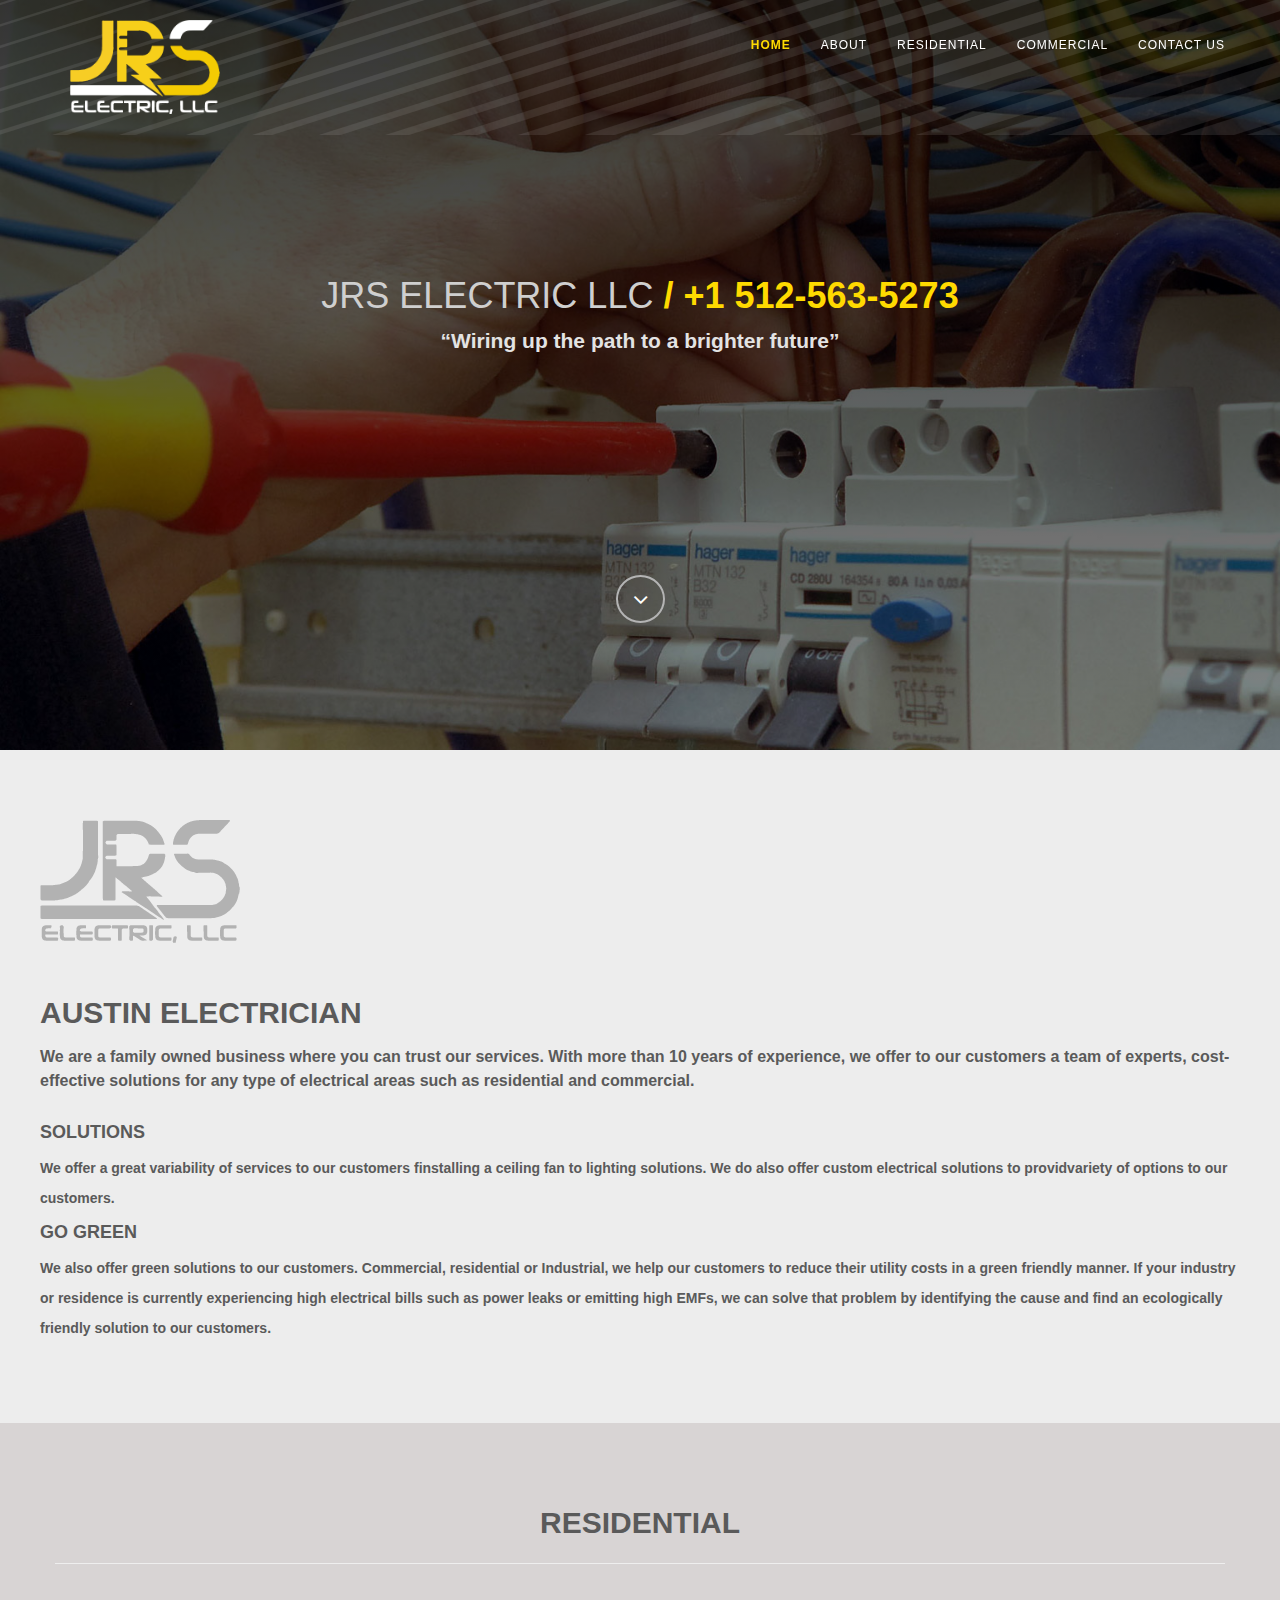
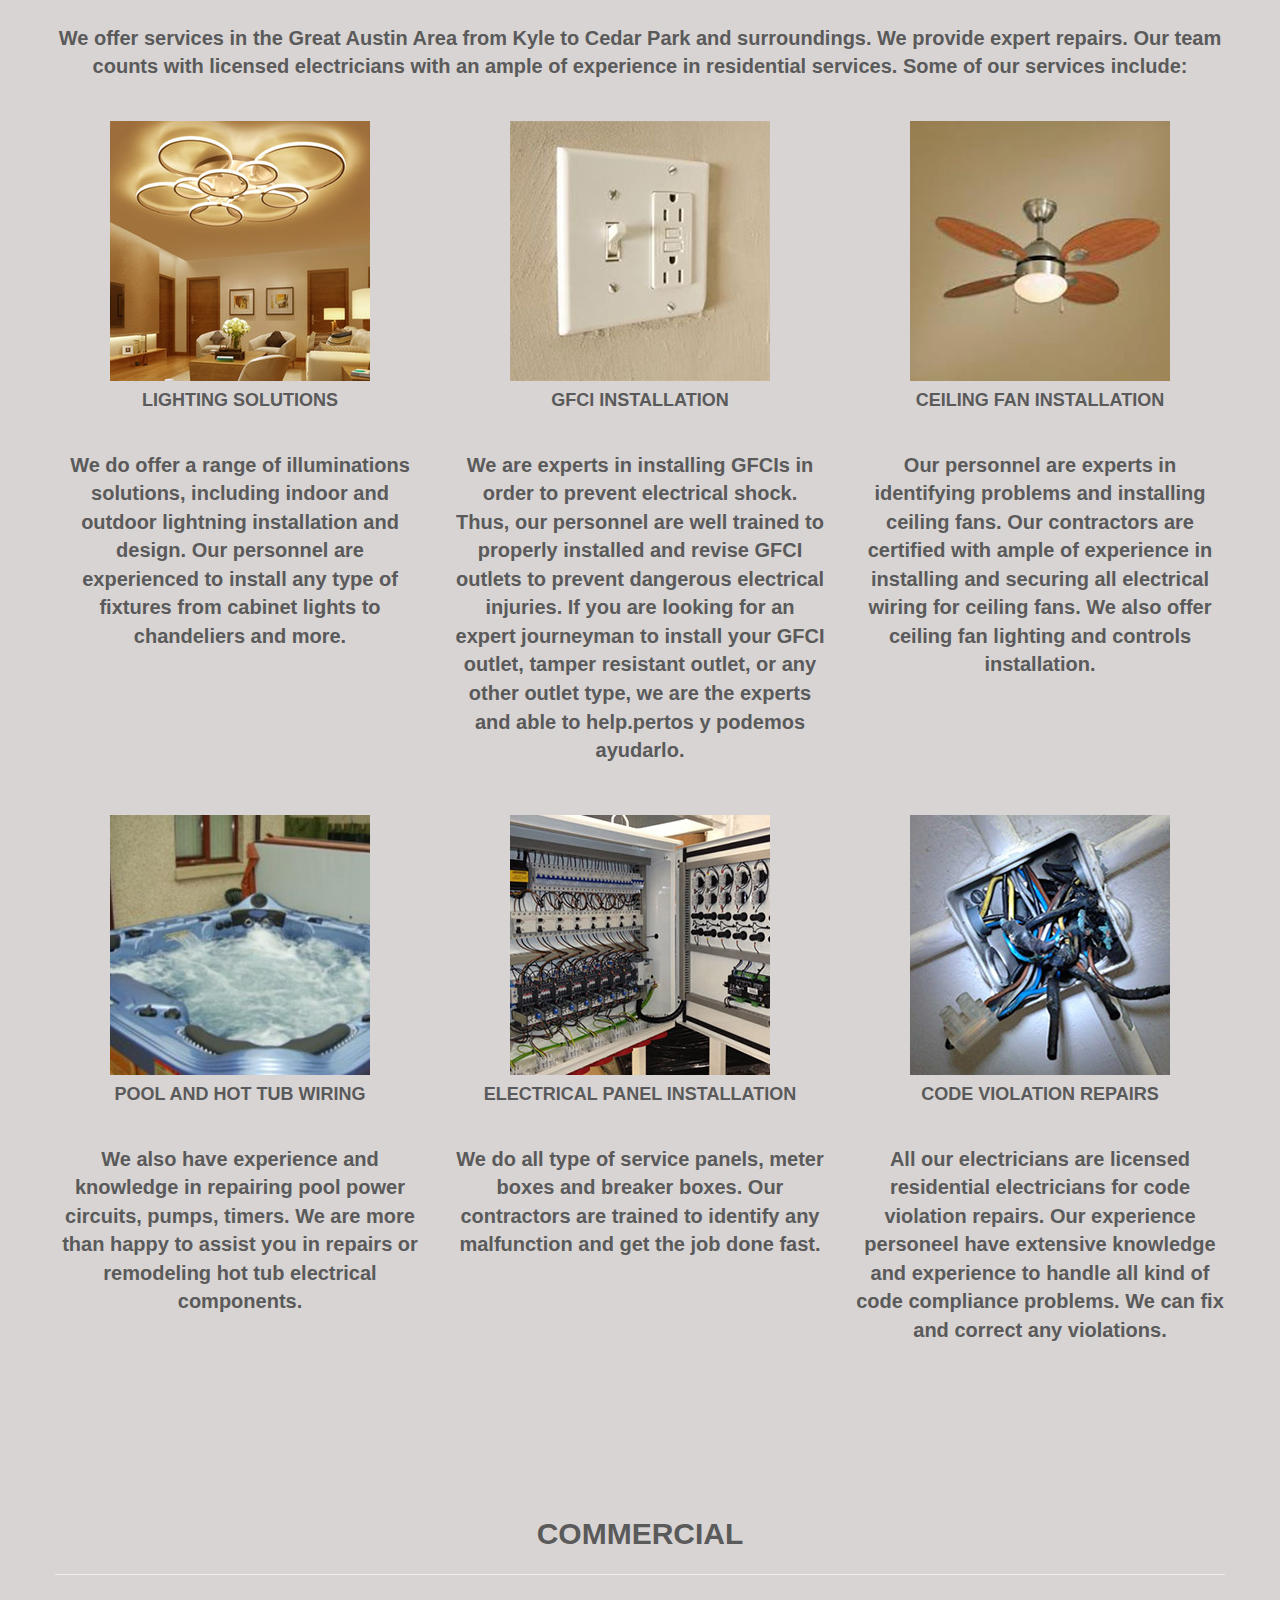
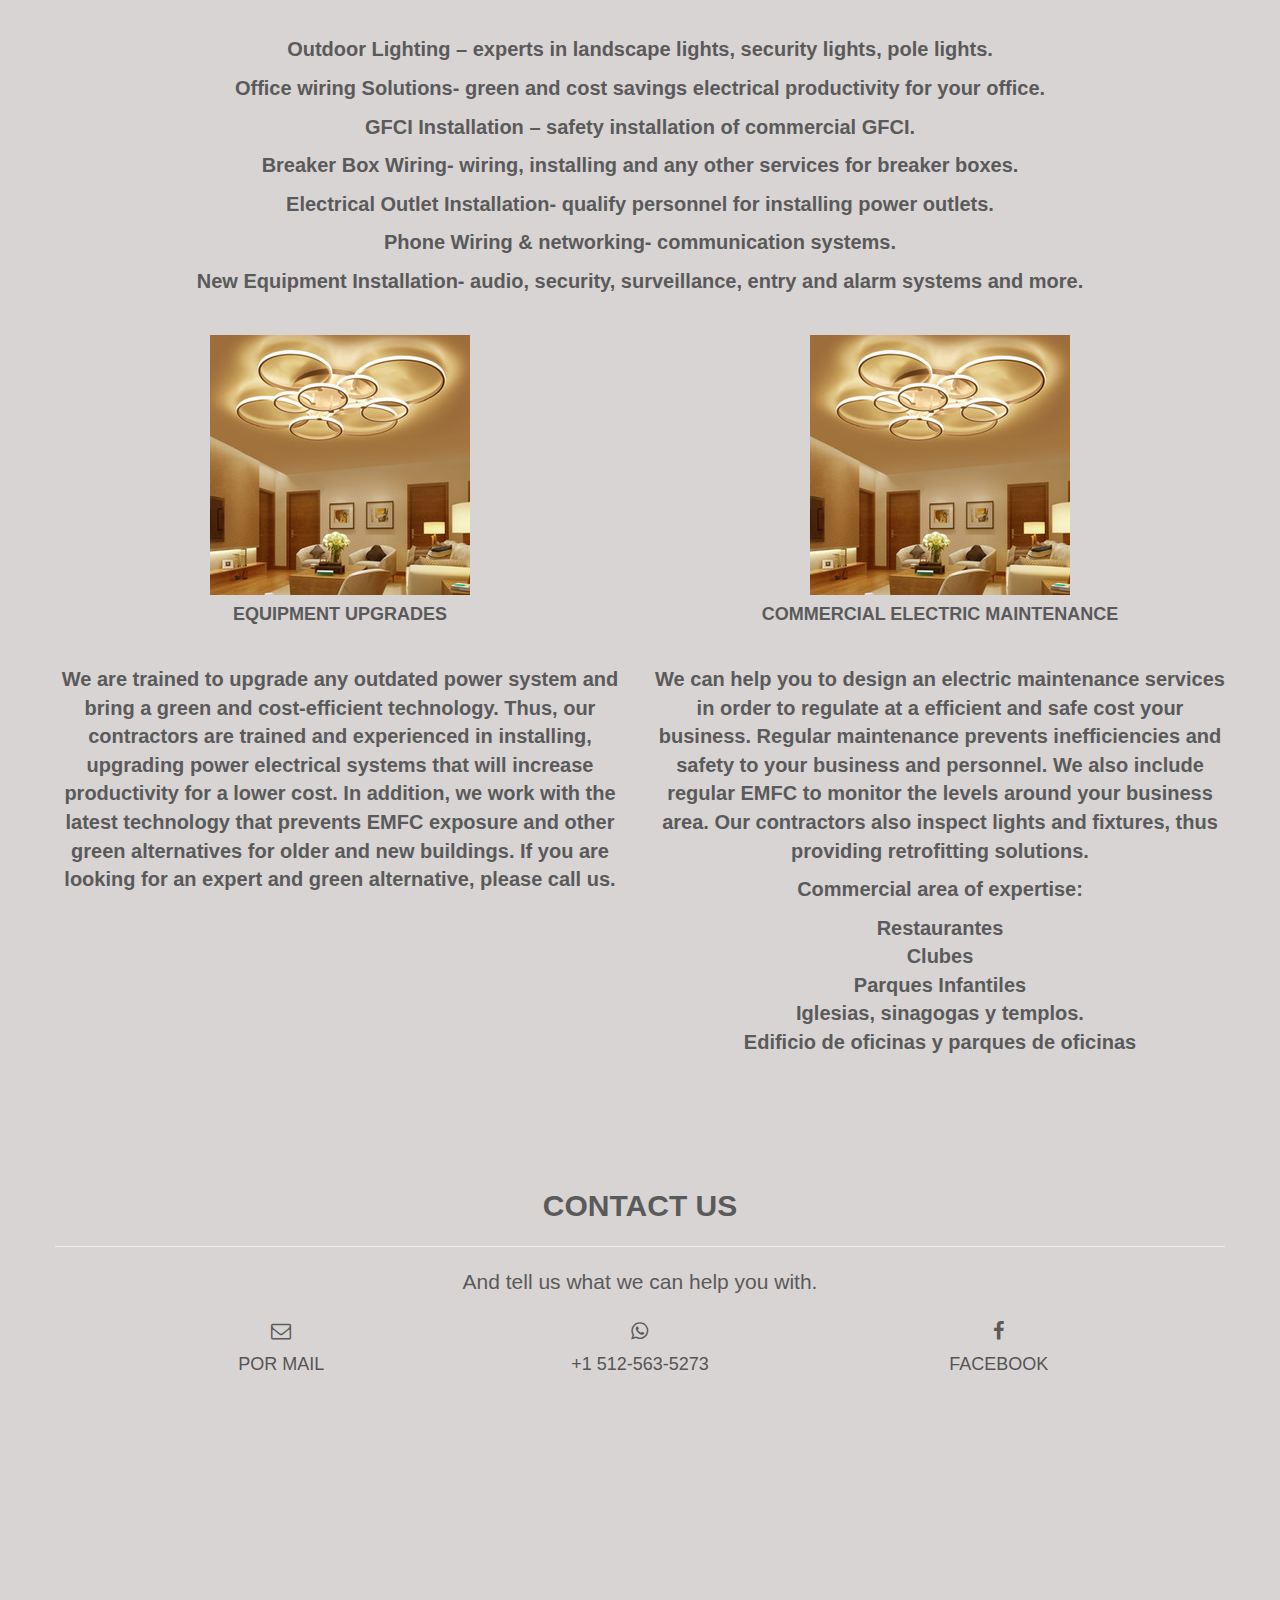
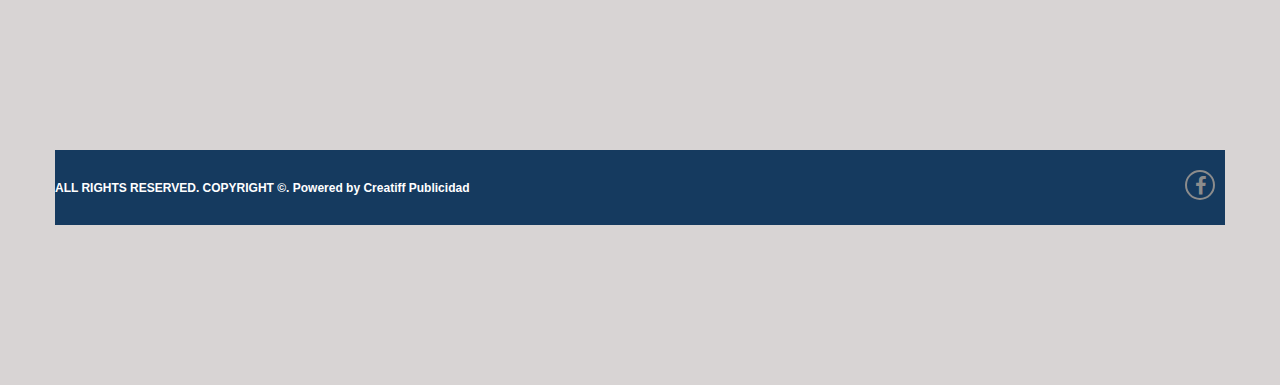
==== commit 4120da45: "web avanzada" ====
--- a/index.html
+++ b/index.html
@@ -1,4 +1,4 @@
-﻿<!DOCTYPE html>
+<!DOCTYPE html>
 <html lang="en">
   
 <head>
@@ -49,7 +49,7 @@
     <!-- Navigation
     ==========================================-->
     <nav id="tf-menu" class="navbar navbar-default navbar-fixed-top">
-      <div class="container">
+     <div class="container">
         <!-- Brand and toggle get grouped for better mobile display -->
         <div class="navbar-header">
           <button type="button" class="navbar-toggle collapsed" data-toggle="collapse" data-target="#bs-example-navbar-collapse-1">
@@ -57,6 +57,7 @@
             <span class="icon-bar"></span>
             <span class="icon-bar"></span>
             <span class="icon-bar"></span>
+
           </button>
           <a class="navbar-brand" href="index-2.html"></a><img src="img/logo jrs electric.png" width="150" height="94" alt="JRS Servicios Electricos">
         </div>
@@ -64,13 +65,11 @@
         <!-- Collect the nav links, forms, and other content for toggling -->
         <div class="collapse navbar-collapse" id="bs-example-navbar-collapse-1">
           <ul class="nav navbar-nav navbar-right">
-            <li><a href="#tf-home" class="page-scroll">Inicio</a></li>
-            <li><a href="#tf-about" class="page-scroll">Acerca</a></li>
-            <!-- <li><a href="#tf-team" class="page-scroll">Equipo</a></li> -->
-            <li><a href="#tf-services" class="page-scroll">Servicios</a></li>
-           <!-- <li><a href="#tf-works" class="page-scroll">Portfolio</a></li>
-            <li><a href="#tf-testimonials" class="page-scroll">Testimonios</a></li> -->
-            <li><a href="#tf-contact" class="page-scroll">Contacto</a></li>
+            <li><a href="#tf-home" class="page-scroll">Home</a></li>
+            <li><a href="#tf-about" class="page-scroll">About</a></li>         
+            <li><a href="#tf-residential" class="page-scroll">Residential</a></li>
+            <li><a href="#tf-commercial" class="page-scroll">Commercial</a></li>    
+            <li><a href="#tf-contact" class="page-scroll">Contact Us</a></li>
           </ul>
         </div><!-- /.navbar-collapse -->
       </div><!-- /.container-fluid -->
@@ -81,8 +80,8 @@
     <div id="tf-home" class="text-center">
         <div class="overlay">
             <div class="content">
-                <h1>Electricista 24hs<strong><span class="color"> / +1 512-563-5273</span></strong></h1>
-                <p class="lead">Instalaciones <strong>domiciliarias, </strong> comerciales,<strong> e industriales.</strong></p>
+                <h1>JRS ELECTRIC LLC<strong><span class="color"> / +1 512-563-5273</span></strong></h1>
+                <p class="lead"><strong>“Wiring up the path to a brighter future”</strong></p>
                 <a href="#tf-about" class="fa fa-angle-down page-scroll"></a>
             </div>
         </div>
@@ -92,458 +91,178 @@
     ==========================================-->
     <div id="tf-about">
         <div class="container">
-            <div class="row">
-                <div class="col-md-6">
-                    <img src="img/02.png" class="img-responsive">
-                </div>
-                <div class="col-md-6">
-                    <div class="about-text">
-                        <div class="section-title">
-                            <h4>Acerca de</h4>
-                            <h2>Un poco <strong>sobre el servicio</strong></h2>
-                            <hr>
-                            <div class="clearfix"></div>
-                        </div>
-                        <p class="intro">Nos ocupamos de resolverle cualquier problema eléctrico.</p>
-                        <ul class="about-list">
-                            <li>
-                                <span class="fa fa-dot-circle-o"></span>
-                                <strong> Misión</strong> - <em>Satisfacción y calidad.</em>
-                            </li>
-                            <li>
-                                <span class="fa fa-dot-circle-o"></span>
-                                <strong>Habilidades</strong> - <em>Velocidad y resultados garantizados.</em>
-                            </li>
-                            <li>
-                                <span class="fa fa-dot-circle-o"></span>
-                                <strong>Equipo</strong> - <em>Electricista matriculado.</em>
-                            </li>
-                        </ul>
-                    </div>
-                </div>
+            <div class="row">             
+                <img src="img/logogris_jrs.png" class="img-responsive">
+                <h2><strong>Austin Electrician<strong></h2>
+                <p class="intro">We are a family owned business where you can trust our services. With more than 10 years of experience, we offer to our customers a team of experts, cost-effective solutions for any type of electrical areas such as residential and commercial. </p>
+                <ul class="about-list">
+                    <li>                     
+                        <h4><strong> Solutions</strong></h4><p>We offer a great variability of services to our customers finstalling a ceiling fan to lighting solutions. We do also offer custom electrical solutions to providvariety of options to our customers. </p>
+                    </li>
+                    <li>
+                        <h4><strong>Go Green</strong></h4><p>We also offer green solutions to our customers. Commercial, residential or Industrial, we help our customers to reduce their utility costs in a green friendly manner. If your industry or residence is currently experiencing high electrical bills such as power leaks or emitting high EMFs, we can solve that problem by identifying the cause and find an ecologically friendly solution to our customers.</p>
+                    </li>
+                </ul>
             </div>
         </div>
     </div>
+       
     
-    <!-- Team Page
-    ==========================================-->
-    <!-- <div id="tf-team" class="text-center">
-        <div class="overlay">
-            <div class="container">
-                <div class="section-title center">
-                    <h2>Conoce <strong>nuestro equipo</strong></h2>
-                    <div class="line">
-                        <hr>
-                    </div>
-                </div>
-
-                <div id="team" class="owl-carousel owl-theme row">
-                    <div class="item">
-                        <div class="thumbnail">
-                            <img src="img/team/01.jpg" alt="..." class="img-circle team-img">
-                            <div class="caption">
-                                <h3>Nombre</h3>
-                                <p>Cargo</p>
-                                <p>Imperdiet assueverit et pro. Usu veniam referrentur ad. An ornatus rationibus qui, has in sonet intellegam.</p>
-                            </div>
-                        </div>
-                    </div>
-
-                    <div class="item">
-                        <div class="thumbnail">
-                            <img src="img/team/02.jpg" alt="..." class="img-circle team-img">
-                            <div class="caption">
-                                <h3>Nombre</h3>
-                                <p>Cargo</p>
-                                <p>Imperdiet assueverit et pro. Usu veniam referrentur ad. An ornatus rationibus qui, has in sonet intellegam.</p>
-                            </div>
-                        </div>
-                    </div>
-
-                    <div class="item">
-                        <div class="thumbnail">
-                            <img src="img/team/03.jpg" alt="..." class="img-circle team-img">
-                            <div class="caption">
-                                <h3>Nombre</h3>
-                                <p>Cargo</p>
-                                <p>Imperdiet assueverit et pro. Usu veniam referrentur ad. An ornatus rationibus qui, has in sonet intellegam.</p>
-                            </div>
-                        </div>
-                    </div>
-
-                    <div class="item">
-                        <div class="thumbnail">
-                            <img src="img/team/04.jpg" alt="..." class="img-circle team-img">
-                            <div class="caption">
-                                <h3>Nombre</h3>
-                                <p>Cargo</p>
-                                <p>Imperdiet assueverit et pro. Usu veniam referrentur ad. An ornatus rationibus qui, has in sonet intellegam.</p>
-                            </div>
-                        </div>
-                    </div>
-
-                    <div class="item">
-                        <div class="thumbnail">
-                            <img src="img/team/04.jpg" alt="..." class="img-circle team-img">
-                            <div class="caption">
-                                <h3>Nombre</h3>
-                                <p>Cargo</p>
-                                <p>Imperdiet assueverit et pro. Usu veniam referrentur ad. An ornatus rationibus qui, has in sonet intellegam.</p>
-                            </div>
-                        </div>
-                    </div>
-
-                    <div class="item">
-                        <div class="thumbnail">
-                            <img src="img/team/01.jpg" alt="..." class="img-circle team-img">
-                            <div class="caption">
-                                <h3>Nombre</h3>
-                                <p>Cargo</p>
-                                <p>Imperdiet assueverit et pro. Usu veniam referrentur ad. An ornatus rationibus qui, has in sonet intellegam.</p>
-                            </div>
-                        </div>
-                    </div>
-
-                    <div class="item">
-                        <div class="thumbnail">
-                            <img src="img/team/02.jpg" alt="..." class="img-circle team-img">
-                            <div class="caption">
-                                <h3>Nombre</h3>
-                                <p>Cargo</p>
-                                <p>Imperdiet assueverit et pro. Usu veniam referrentur ad. An ornatus rationibus qui, has in sonet intellegam.</p>
-                            </div>
-                        </div>
-                    </div>
-
-                    <div class="item">
-                        <div class="thumbnail">
-                            <img src="img/team/03.jpg" alt="..." class="img-circle team-img">
-                            <div class="caption">
-                                <h3>Nombre</h3>
-                                <p>Cargo</p>
-                                <p>Imperdiet assueverit et pro. Usu veniam referrentur ad. An ornatus rationibus qui, has in sonet intellegam.</p>
-                            </div>
-                        </div>
-                    </div>
-                </div>
-                
-            </div>
-        </div>
-    </div> -->
-
-    <!-- Services Section
-    ==========================================-->
-    <div id="tf-services" class="text-center">
+    <!-- Services Section Residential
+    ==========================================-->
+    <div id="tf-residential" class="text-center">
         <div class="container">
             <div class="section-title center">
-                <h2>Más sobre <strong>nuestros servicios</strong></h2>
+                <h2><strong>RESIDENTIAL</strong></h2>
                 <div class="line">
                     <hr>
                 </div>
-                <div class="clearfix"></div>
-                <p class="intro">Para más información no dude en contactarnos al +1 512-563-5273.</p>
-            </div>
-            <div class="space"></div>
-            <div class="row">
-                <div class="col-md-3 col-sm-6 service">
-                    <img src="img/fa home.png">
-                    <h4><strong>Instalaciones</strong></h4>
-                    <p>Instalaciones domiciliarias, comerciales, e industriales.</p>
-                </div>
-
-                <div class="col-md-3 col-sm-6 service">
-                    <img src="img/fa protec.png">
-                    <h4><strong>Protecciones</strong></h4>
-                    <p>Supervisamos y asesoramos sobre las opciones más adecuadas.</p>
-                </div>
-
-                <div class="col-md-3 col-sm-6 service">
-                    <img src="img/fa installer.png">
-                    <h4><strong>Cableados</strong></h4>
-                    <p>Refuerzo de línea, reformas. Instalación de puesta a tierra.</p>
-                </div>
-
-                <div class="col-md-3 col-sm-6 service">
-                    <img src="img/fa tab.png">
-                    <h4><strong>Tableros</strong></h4>
-                    <p>Diseño y armado de tableros.</p>
-                </div>
-            </div>
+            </div>
+            <div class="clearfix"></div>
+            <div class="space"></div>
+            <div class="row">                
+                <p>We offer services in the Great Austin Area from Kyle to Cedar Park and surroundings. We provide expert repairs. Our team counts with licensed electricians with an ample of experience in residential services.
+                Some of our services include:
+                </p>                    
+            <div class="space"></div>
+                <div class="col-md-4 col-sm-6 service">
+                    <img src="img/candelabro.jpg">
+                    <h4><strong>Lighting Solutions</strong></h4>
+                    <div class="space"></div>
+                    <p>
+                    We do offer a range of illuminations solutions, including indoor and outdoor lightning installation and design. Our personnel are experienced to install any type of fixtures from cabinet lights to chandeliers and more. 
+                    </p>
+                </div>
+            <div class="space"></div>
+                <div class="col-md-4 col-sm-6 service">
+                    <img src="img/gfci.jpg">
+                    <h4><strong>GFCI Installation</strong></h4>
+                    <div class="space"></div>
+                    <p>We are experts in installing GFCIs in order to prevent electrical shock. Thus, our personnel are well trained to properly installed and revise GFCI outlets to prevent dangerous electrical injuries. If you are looking for an expert journeyman to install your GFCI outlet, tamper resistant outlet, or any other outlet type, we are the experts and able to help.pertos y podemos ayudarlo.
+                    </p>
+                </div>
+            <div class="space"></div>
+                <div class="col-md-4 col-sm-6 service">
+                    <img src="img/ventiladortecho.jpg">
+                    <h4><strong>Ceiling Fan Installation</strong></h4>
+                    <div class="space"></div>
+                    <p>
+                    Our personnel are experts in identifying problems and installing ceiling fans. Our contractors are certified with ample of experience in installing and securing all electrical wiring for ceiling fans. We also offer ceiling fan lighting and controls installation.
+                    </p>
+                </div>
+
+            </div>   
             
+            <div class="row">                
+            <div class="space"></div>
+                <div class="col-md-4 col-sm-6 service">
+                    <img src="img/cableadojacuzzi.jpg">
+                    <h4><strong>Pool and Hot Tub Wiring</strong></h4>
+                    <div class="space"></div>
+                    <p>
+                    We also have experience and knowledge in repairing pool power circuits, pumps, timers. We are more than happy to assist you in repairs or remodeling hot tub electrical components.
+                    </p>
+                </div>
             
-            <div class="space"></div>
-            <div class="row">
-                <div class="col-md-3 col-sm-6 service">
-                    <img src="img/fa med.png">
-                    <h4><strong>Mediciones</strong></h4>
-                    <p>Medición de consumo.</p>
-                </div>
-
-                <div class="col-md-3 col-sm-6 service">
-                    <img src="img/fa light.png">
-                    <h4><strong>Emergencia</strong></h4>
-                    <p>Colocación de luminarias y luces de emergencia.</p>
-                </div>
-
-                <div class="col-md-3 col-sm-6 service">
-                    <img src="img/fa light2.png">
-                    <h4><strong>Negocios</strong></h4>
-                    <p>Iluminación de vidrieras.</p>
-                </div>
-
-                <div class="col-md-3 col-sm-6 service">
-                    <img src="img/fa med2.png">
-                    <h4><strong>Certificaciones</strong></h4>
-                    <p>Pedido de medidores (certificaciones DCI). Certificaciones de instalaciones eléctricas.</p>
-                </div>
-            </div>
+                <div class="col-md-4 col-sm-6 service">
+                    <img src="img/panelelctrico.jpg">
+                    <h4><strong>Electrical Panel Installation</strong></h4>
+                    <div class="space"></div>
+                    <p>
+                    We do all type of service panels, meter boxes and breaker boxes. Our contractors are trained to identify any malfunction and get the job done fast.
+                    </p>
+                </div>
             
-        </div>
+                <div class="col-md-4 col-sm-6 service">
+                    <img src="img/violacionesdecodigo.jpg">
+                    <h4><strong>Code Violation Repairs</strong></h4>
+                    <div class="space"></div>
+                    <p>
+                    All our electricians are licensed residential electricians for code violation repairs. Our experience personeel have extensive knowledge and experience to handle all kind of code compliance problems. We can fix and correct any violations.
+                    </p>
+                </div>
+            </div>
+        </div> 
     </div>
 
-    <!-- Clients Section
-    ==========================================-->
-    <div id="tf-clients" class="text-center">
-        <div class="overlay">
-            <div class="container">
-
-                <div class="section-title center">
-                    <h2>Trabajamos con <strong>estas marcas</strong></h2>
-                    <div class="line">
-                        <hr>
-                    </div>
-                </div>
-                <div id="clients" class="owl-carousel owl-theme">
-
-                    <div class="item"> <a href="../www.365sistemas.com/index.html" target="_blank"><img src="img/client/00.png"></a>
-                    </div>                    
-                    <div class="item">
-                        <img src="img/client/01.png">
-                    </div>
-                    <div class="item">
-                        <img src="img/client/02.png">
-                    </div>
-                    <div class="item">
-                        <img src="img/client/03.png">
-                    </div>
-                    <div class="item">
-                        <img src="img/client/04.png">
-                    </div>
-                    <div class="item">
-                        <img src="img/client/05.png">
-                    </div>
-                    <div class="item">
-                        <img src="img/client/06.png">
-                    </div>
-                    <div class="item">
-                        <img src="img/client/07.png">
-                    </div>
-                </div>
-
-            </div>
-        </div>
-    </div>
-
-    <!-- Portfolio Section
-    ==========================================-->
-  <!-- <div id="tf-works">
-        <div class="container"> 
-            <div class="section-title text-center center">
-                <h2>Algunos <strong>trabajos</strong></h2>
+    <!-- Services Section Commercial
+    ==========================================-->
+    <div id="tf-commercial" class="text-center">
+        <div class="container">
+            <div class="section-title center">
+                <h2><strong>COMMERCIAL</strong></h2>
                 <div class="line">
                     <hr>
                 </div>
-                <div class="clearfix"></div>
-                <p class="intro">Cum tation homero salutandi id, at nec feugiat lucilius eloquentiam, aperiam abhorreant no ius. Ut his veri aliquid consulatu.</p>
-            </div>
-            <div class="space"></div>
-
-            <div class="categories">
-                
-                <ul class="cat">
-                    <li class="pull-left">
-                      <h4></h4></li>
-                    <li class="pull-right">
-                        <ol class="type">
-                            <li><a href="#" data-filter="*" class="active">Todo</a></li>
-                            <li><a href="#" data-filter=".web">Subsección 1</a></li>
-                            <li><a href="#" data-filter=".photography">Subsección 2</a></li>
-                            <li><a href="#" data-filter=".app" >Subsección 3</a></li>
-                            <li><a href="#" data-filter=".branding" >Subsección 4</a></li>
-                        </ol>
-                    </li>
-                </ul>
-                <div class="clearfix"></div>
-            </div>
-
-            <div id="lightbox" class="row">
-
-                <div class="col-sm-6 col-md-3 col-lg-3 branding">
-                    <div class="portfolio-item">
-                        <div class="hover-bg">
-                            <a href="#">
-                                <div class="hover-text">
-                                    <h4>Título </h4>
-                                    <small>Subsección </small>
-                                    <div class="clearfix"></div>
-                                    <i class="fa fa-plus"></i>
-                                </div>
-                                <img src="img/portfolio/01.jpg" class="img-responsive" alt="...">
-                            </a>
-                        </div>
+            </div>
+            <div class="clearfix"></div>
+            <div class="space"></div>
+            <div class="row">                
+                <p>
+                Outdoor Lighting – experts in landscape lights, security lights, pole lights.
+                </p>
+
+                <p>
+                Office wiring Solutions- green and cost savings electrical productivity for your office.
+                </p>
+
+                <p>
+                GFCI Installation – safety installation of commercial GFCI.
+                </p>
+
+                <p>
+                Breaker Box Wiring- wiring, installing and any other services for breaker boxes.
+                </p>
+
+                <p>
+                Electrical Outlet Installation- qualify personnel for installing power outlets.
+                </p>
+
+                <p>
+                Phone Wiring & networking- communication systems.
+                </p>
+
+                <p>
+                New Equipment Installation- 
+                audio, security, surveillance, entry and alarm systems and more.
+                </p>
+
+            <div class="space"></div>
+                <div class="col-md-6 col-sm-6 service">
+                    <img src="img/candelabro.jpg">
+                    <h4><strong>Equipment Upgrades</strong></h4>
+                    <div class="space"></div>
+                    <p>
+                    We are trained to upgrade any outdated power system and bring a green and cost-efficient technology. Thus, our contractors are trained and experienced in installing, upgrading power electrical systems that will increase productivity for a lower cost. In addition, we work with the latest technology that prevents EMFC exposure and other green alternatives for older and new buildings. If you are looking for an expert and green alternative, please call us.
+                    </p>
+                </div>
+
+                <div class="col-md-6 col-sm-6 service">
+                    <img src="img/candelabro.jpg">
+                    <h4><strong>Commercial Electric Maintenance</strong></h4>
+                    <div class="space"></div>
+                    <p>
+                    We can help you to design an electric maintenance services in order to regulate at a efficient and safe cost your business. Regular maintenance prevents inefficiencies and safety to your business and personnel. We also include regular EMFC to monitor the levels around your business area. Our contractors also inspect lights and fixtures, thus providing retrofitting solutions.  
+                    </p>
+                    <div class="commercial-list">
+                    <p>Commercial area of expertise:</p>
+                        <ul>
+                            <li>Restaurantes
+                            </li>
+                            <li>Clubes
+                            </li>
+                            <li>Parques Infantiles
+                            </li>
+                            <li>Iglesias, sinagogas y templos.
+                            </li>
+                            <li>Edificio de oficinas y parques de oficinas
+                            </li>
+                        </ul>                  
                     </div>
                 </div>
-
-                <div class="col-sm-6 col-md-3 col-lg-3 photography app">
-                    <div class="portfolio-item">
-                        <div class="hover-bg">
-                            <a href="#">
-                                <div class="hover-text">
-                                    <h4>Título</h4>
-                                    <small>Subsección </small>
-                                    <div class="clearfix"></div>
-                                    <i class="fa fa-plus"></i>
-                                </div>
-                                <img src="img/portfolio/02.jpg" class="img-responsive" alt="...">
-                            </a>
-                        </div>
-                    </div>
-                </div>
-
-                <div class="col-sm-6 col-md-3 col-lg-3 branding">
-                    <div class="portfolio-item">
-                        <div class="hover-bg">
-                            <a href="#">
-                                <div class="hover-text">
-                                    <h4>Título</h4>
-                                    <small>Subsección </small>
-                                    <div class="clearfix"></div>
-                                    <i class="fa fa-plus"></i>
-                                </div>
-                                <img src="img/portfolio/03.jpg" class="img-responsive" alt="...">
-                            </a>
-                        </div>
-                    </div>
-                </div>
-
-                <div class="col-sm-6 col-md-3 col-lg-3 branding">
-                    <div class="portfolio-item">
-                        <div class="hover-bg">
-                            <a href="#">
-                                <div class="hover-text">
-                                    <h4>Título</h4>
-                                    <small>Subsección </small>
-                                    <div class="clearfix"></div>
-                                    <i class="fa fa-plus"></i>
-                                </div>
-                                <img src="img/portfolio/04.jpg" class="img-responsive" alt="...">
-                            </a>
-                        </div>
-                    </div>
-                </div>
-
-                <div class="col-sm-6 col-md-3 col-lg-3 web">
-                    <div class="portfolio-item">
-                        <div class="hover-bg">
-                            <a href="#">
-                                <div class="hover-text">
-                                    <h4>Título</h4>
-                                    <small>Subsección </small>
-                                    <div class="clearfix"></div>
-                                    <i class="fa fa-plus"></i>
-                                </div>
-                                <img src="img/portfolio/05.jpg" class="img-responsive" alt="...">
-                            </a>
-                        </div>
-                    </div>
-                </div>
-
-                <div class="col-sm-6 col-md-3 col-lg-3 app">
-                    <div class="portfolio-item">
-                        <div class="hover-bg">
-                            <a href="#">
-                                <div class="hover-text">
-                                    <h4>Título</h4>
-                                    <small>Subsección </small>
-                                    <div class="clearfix"></div>
-                                    <i class="fa fa-plus"></i>
-                                </div>
-                                <img src="img/portfolio/06.jpg" class="img-responsive" alt="...">
-                            </a>
-                        </div>
-                    </div>
-                </div>
-
-                <div class="col-sm-6 col-md-3 col-lg-3 photography web">
-                    <div class="portfolio-item">
-                        <div class="hover-bg">
-                            <a href="#">
-                                <div class="hover-text">
-                                    <h4>Título</h4>
-                                    <small>Subsección </small>
-                                    <div class="clearfix"></div>
-                                    <i class="fa fa-plus"></i>
-                                </div>
-                                <img src="img/portfolio/07.jpg" class="img-responsive" alt="...">
-                            </a>
-                        </div>
-                    </div>
-                </div>
-
-                <div class="col-sm-6 col-md-3 col-lg-3 web">
-                    <div class="portfolio-item">
-                        <div class="hover-bg">
-                            <a href="#">
-                                <div class="hover-text">
-                                    <h4>Título</h4>
-                                    <small>Subsección </small>
-                                    <div class="clearfix"></div>
-                                    <i class="fa fa-plus"></i>
-                                </div>
-                                <img src="img/portfolio/08.jpg" class="img-responsive" alt="...">
-                            </a>
-                        </div>
-                    </div>
-                </div>
-
-            </div>
-        </div>
-    </div> -->
-
-    <!-- Testimonials Section
-    ==========================================-->
-    <!-- <div id="tf-testimonials" class="text-center">
-        <div class="overlay">
-            <div class="container">
-                <div class="section-title center">
-                    <h2><strong>Algunos testimonios</strong> de clientes</h2>
-                    <div class="line">
-                        <hr>
-                    </div>
-                </div>
-                <div class="row">
-                    <div class="col-md-8 col-md-offset-2">
-                        <div id="testimonial" class="owl-carousel owl-theme">
-                            <div class="item">
-                                <h5>Estamos muy conformes por el trabajo realizado en nuestra empresa.</h5>
-                                <p><strong>Nombre</strong>, Empresa</p>
-                            </div>
-
-                            <div class="item">
-                                <h5>Feugiat lucilius eloquentiam, aperiam abhorreant no ius. Ut his veri aliquid consulatu. Justo debet at vel. An noster impetus vis, autem augue populo eu vim. Mei an ferri assum summo.</h5>
-                                <p><strong>Nombre</strong>, Empresa</p>
-                            </div>
-
-                            <div class="item">
-                                <h5>Aperiam abhorreant no ius. Ut his veri aliquid consulatu. Justo debet at vel. An noster impetus vis, autem augue populo eu vim. Mei an ferri assum summo.</h5>
-                                <p><strong>Nombre</strong>, Empresa</p>
-                            </div>
-                        </div>
-                    </div>
-                </div>
-            </div>
-        </div>
-    </div> -->
+            </div>
+
+   
 
 
   <!-- Contact Section
@@ -554,17 +273,17 @@
             <div class="row">
               <div class="col-md-8 col-md-offset-0">
                 <div class="section-title center">
-                  <h2><strong>Contáctenos</strong></h2>
+                  <h2><strong>Contact US</strong></h2>
                   <div class="line">
                     <hr>
                   </div>
                   <div class="clearfix"></div>
-                  <p class="lead">Y cuéntenos en qué lo podemos ayudar.</p>
+                  <p class="lead">And tell us what we can help you with.</p>
                   
         <!--<div class="container"> container -->
             <!--<div class="row">  outer row -->
                 
-    </div>
+   </div>
 
 <div class="col-md-10 col-md-offset-1"> <!-- col 10 with offset 1 to centered -->
                   <div class="row"> <!-- nested row -->
@@ -573,14 +292,14 @@
                         <div class="col-md-4">
                             <div class="contact-detail">
                                 <i class="fa fa-envelope-o"></i>
-                                <h4><a href="mailto:presupuestos@electricista24hs.com.ar">Por mail</a></h4><!-- email add -->
+                                <h4><a href="mailto:services@jrselectricllc.com">Por mail</a></h4><!-- email add -->
                             </div>
                         </div>
                         <!-- contact detail using col 4 -->
                         <div class="col-md-4">  
                             <div class="contact-detail">
                                 <i class="fa fa-whatsapp"></i>
-                                <h4><a href="#">+1 512-563-5273</a></h4> <!-- address -->
+                                <h4><a href="https://wa.me/15125635273?text=How%20can%20i%20help%20you%20?">+1 512-563-5273</a></h4> <!-- address -->
                             </div>
                         </div>
                         <!-- contact detail using col 4 -->
@@ -590,7 +309,7 @@
                                 <h4><a href="https://www.facebook.com/JRSElectricLLC/">Facebook</a></h4> <!-- phone no. -->
                             </div>
                       </div>
-                    <iframe src="../www.google.com/maps/embed4ebd.html?pb=!1m18!1m12!1m3!1d105073.44367187968!2d-58.50336059000142!3d-34.61566245694218!2m3!1f0!2f0!3f0!3m2!1i1024!2i768!4f13.1!3m3!1m2!1s0x95bcca3b4ef90cbd%3A0xa0b3812e88e88e87!2sBuenos+Aires%2C+Autonomous+City+of+Buenos+Aires!5e0!3m2!1sen!2sar!4v1452106844726" width="100%" height="300" frameborder="0" style="border:0" allowfullscreen></iframe>
+                    <iframe src="https://www.google.com/maps/embed?pb=!1m18!1m12!1m3!1d3449.4125544593066!2d-97.81994878488193!3d30.16820698183745!2m3!1f0!2f0!3f0!3m2!1i1024!2i768!4f13.1!3m3!1m2!1s0x865b4cfbd4db5a3f%3A0x9b4a3a45127d3f62!2sAustin%2C+Texas+78748%2C+EE.+UU.!5e0!3m2!1ses!2sar!4v1553556244235" width="100%" height="300" frameborder="0" style="border:0" allowfullscreen zoom=15></iframe>
                   </div> 
                     <!-- end nested row -->
                 <!-- </div> end col 10 with offset 1 to centered -->
@@ -638,5 +357,5 @@
     
   </body>
 
-<!-- Mirrored from www.electricista24hs.com.ar/index.html by HTTrack Website Copier/3.x [XR&CO'2014], Sun, 16 Sep 2018 15:39:02 GMT -->
+
 </html>--- a/css/style.css
+++ b/css/style.css
@@ -17,8 +17,8 @@
 }
 h2{
 	text-transform: uppercase;
-	line-height: 20px;
-	margin:  0;
+	line-height: 40px;
+	margin: 0;
 }
 h3{
 font-size: 18px;
@@ -41,7 +41,8 @@
 	line-height: 24px;
 	font-family: 'Open Sans', sans-serif;
 }
-a{ color: #7cbcdc;}
+
+a{ color: #555;}
 a:hover,
 a:focus{
 	text-decoration: none;
@@ -70,9 +71,11 @@
 	transition: all 0.8s;
 }
 #tf-menu.navbar-default {
-	background-color: rgba(248, 248, 248, 0);
 	border-color: rgba(231, 231, 231, 0);
-}
+	background: url(../img/fondojrs.png);
+	background-repeat:no-repeat;
+	background-position: center;
+	}
 #tf-menu a.navbar-brand {
 text-transform: uppercase;
 font-size: 22px;
@@ -109,6 +112,7 @@
 .navbar-default .navbar-toggle:hover>.icon-bar {
 	background-color: #FFF;
 	}
+
 /* Home Style */
 #tf-home{
 	background: url(../img/01.jpg);
@@ -159,117 +163,39 @@
 }
 /* About Section */
 #tf-about{
-	padding: 80px 0;
-}
+	padding: 70px 20px;
+}
+
+.img-responsive{
+	margin: 0 ;
+	padding-bottom: 50px;
+}
+
 ul.about-list{ margin: 30px 0 0 ;}
 ul.about-list li{
 	display: block;
-	font-size: 16px;
+	font-size: 14px;
 	line-height: 30px;
 	font-family: 'Open Sans', sans-serif;
-}
+	
+}
+
 ul.about-list li span{ 
 	margin-right: 10px;
 }
 
-/* Team Section */
-#tf-team{
-	background: url(../img/03.html);
-	background-size: cover;
-	background-position: center;
-	background-attachment: fixed;
-	background-repeat: no-repeat;
-	color: #ffffff;
-}
-#tf-team .overlay{
-	background: -moz-linear-gradient(top,  rgba(0,0,0,0.8) 0%, rgba(0,0,0,0.73) 17%, rgba(0,0,0,0.66) 35%, rgba(0,0,0,0.55) 62%, rgba(0,0,0,0.4) 100%); /* FF3.6+ */
-	background: -webkit-gradient(linear, left top, left bottom, color-stop(0%,rgba(0,0,0,0.8)), color-stop(17%,rgba(0,0,0,0.73)), color-stop(35%,rgba(0,0,0,0.66)), color-stop(62%,rgba(0,0,0,0.55)), color-stop(100%,rgba(0,0,0,0.4))); /* Chrome,Safari4+ */
-	background: -webkit-linear-gradient(top,  rgba(0,0,0,0.8) 0%,rgba(0,0,0,0.73) 17%,rgba(0,0,0,0.66) 35%,rgba(0,0,0,0.55) 62%,rgba(0,0,0,0.4) 100%); /* Chrome10+,Safari5.1+ */
-	background: -o-linear-gradient(top,  rgba(0,0,0,0.8) 0%,rgba(0,0,0,0.73) 17%,rgba(0,0,0,0.66) 35%,rgba(0,0,0,0.55) 62%,rgba(0,0,0,0.4) 100%); /* Opera 11.10+ */
-	background: -ms-linear-gradient(top,  rgba(0,0,0,0.8) 0%,rgba(0,0,0,0.73) 17%,rgba(0,0,0,0.66) 35%,rgba(0,0,0,0.55) 62%,rgba(0,0,0,0.4) 100%); /* IE10+ */
-	background: linear-gradient(to bottom,  rgba(0,0,0,0.8) 0%,rgba(0,0,0,0.73) 17%,rgba(0,0,0,0.66) 35%,rgba(0,0,0,0.55) 62%,rgba(0,0,0,0.4) 100%); /* W3C */
-	filter: progid:DXImageTransform.Microsoft.gradient( startColorstr='#cc000000', endColorstr='#66000000',GradientType=0 ); /* IE6-9 */
-	height: auto;
-	background-attachment: fixed;
-	padding: 80px 0;
-}
-.section-title.center{
-	padding: 30px 0;
-}
-.section-title h2,
-.section-title.center h2{
-	font-weight: 300;
-}
-.section-title.center .line{
-	height: 10px;
-	width: 60px;
+.commercial-list ul{
+	list-style: none;
 	text-align: center;
-	margin: 0 auto;
-	margin-top: 20px;
-}
-
-.section-title.center hr {
-	width: 40px;
-	text-align: center;
-	margin-top: 10px;
-	position: relative;
-	left: 17%;
-}
-#team{ margin: 0 auto}
-#team .item{
-    padding: 0;
-    margin: 15px;
-    color: #FFF;
-    text-align: center;
-}
-
-img.img-circle.team-img {
-	width: 120px;
-	height: 120px;
-	border: 4px solid transparent;
-	transition: all 0.5s;
-}
-#tf-team .item .thumbnail:hover>img.img-circle.team-img{
-	border: 4px solid #7cbcdc;
-}
-#tf-team .thumbnail {
-	background: transparent;
-	border: 0;
-}
-
-#tf-team .thumbnail .caption {
-	padding: 9px;
-	color: #F2F2F2;
-}
-
-.owl-theme .owl-controls .owl-page span {
-	display: block;
-	width: 10px;
-	height: 10px;
-	margin: 5px 7px;
-	filter: Alpha(Opacity=1);
-	opacity: 1;
-	-webkit-border-radius: 0;
-	-moz-border-radius: 20px;
-	border-radius: 0;
-	background: #FFFFFF;
-	transition: all 0.5s;
-}
-
-.owl-theme .owl-controls .owl-page.active span, 
-.owl-theme .owl-controls.clickable .owl-page:hover span {
-	filter: Alpha(Opacity=100);
-	opacity: 1;
-	background: #7cbcdc;
-}
-.owl-theme .owl-controls .owl-page.active span{
-	background: #7cbcdc;
-}
+	padding-bottom: 40px;
+}
+
+
 
 /* Services Section */
 #tf-services{
 	padding: 80px 0;
-	background-color: #F7E06D;
+	background-color: #D8D4D4;
 }
 
 .space{
@@ -279,8 +205,8 @@
 #tf-services img.fa {
 	font-size: 40px;
 	border: 4px solid #7cbcdc;
-	width: 50px;
-	height: 50px;
+	width: 20px;
+	height: 20px;
 	padding: 27px 25px;
 	margin-bottom: 10px;
 	border-radius: 50%;
@@ -296,6 +222,70 @@
 	background: #7cbcdc;
 	color: #ffffff;
 }
+
+/* Residential Section */
+#tf-residential{
+	padding: 80px 0;
+	background-color: #D8D4D4;
+}
+
+.space{
+	margin-top: 40px;
+}
+
+#tf-residential img.fa {
+	font-size: 40px;
+	border: 4px solid #7cbcdc;
+	width: 20px;
+	height: 20px;
+	padding: 27px 25px;
+	margin-bottom: 10px;
+	border-radius: 50%;
+	transition: all 0.5s;
+}
+
+#tf-residential i.fa.fa-mobile{
+	font-size: 50px;
+	padding: 20px 25px;
+}
+
+#tf-residential .service:hover>i.fa{
+	background: #7cbcdc;
+	color: #ffffff;
+}
+
+/* Residential Section */
+#tf-commercial{
+	padding: 80px 0;
+	background-color: #D8D4D4;
+}
+
+.space{
+	margin-top: 40px;
+}
+
+#tf-commercial img.fa {
+	font-size: 40px;
+	border: 4px solid #7cbcdc;
+	width: 20px;
+	height: 20px;
+	padding: 27px 25px;
+	margin-bottom: 10px;
+	border-radius: 50%;
+	transition: all 0.5s;
+}
+
+#tf-commercial i.fa.fa-mobile{
+	font-size: 50px;
+	padding: 20px 25px;
+}
+
+#tf-commercial .service:hover>i.fa{
+	background: #7cbcdc;
+	color: #ffffff;
+}
+
+
 
 /* Clients Section */
 #tf-clients{
@@ -435,41 +425,7 @@
 	border-radius: 50%;
 	color: #7cbcdc;
 }
-/* Testimonials Section */
-#tf-testimonials{
-	background: url(../img/05.html);
-	background-size: cover;
-	background-position: center;
-	background-attachment: fixed;
-	background-repeat: no-repeat;
-	color: #ffffff;
-}
-
-#tf-testimonials .overlay{
-	background: -moz-linear-gradient(top,  rgba(0,0,0,0.8) 0%, rgba(0,0,0,0.73) 17%, rgba(0,0,0,0.66) 35%, rgba(0,0,0,0.55) 62%, rgba(0,0,0,0.4) 100%); /* FF3.6+ */
-	background: -webkit-gradient(linear, left top, left bottom, color-stop(0%,rgba(0,0,0,0.8)), color-stop(17%,rgba(0,0,0,0.73)), color-stop(35%,rgba(0,0,0,0.66)), color-stop(62%,rgba(0,0,0,0.55)), color-stop(100%,rgba(0,0,0,0.4))); /* Chrome,Safari4+ */
-	background: -webkit-linear-gradient(top,  rgba(0,0,0,0.8) 0%,rgba(0,0,0,0.73) 17%,rgba(0,0,0,0.66) 35%,rgba(0,0,0,0.55) 62%,rgba(0,0,0,0.4) 100%); /* Chrome10+,Safari5.1+ */
-	background: -o-linear-gradient(top,  rgba(0,0,0,0.8) 0%,rgba(0,0,0,0.73) 17%,rgba(0,0,0,0.66) 35%,rgba(0,0,0,0.55) 62%,rgba(0,0,0,0.4) 100%); /* Opera 11.10+ */
-	background: -ms-linear-gradient(top,  rgba(0,0,0,0.8) 0%,rgba(0,0,0,0.73) 17%,rgba(0,0,0,0.66) 35%,rgba(0,0,0,0.55) 62%,rgba(0,0,0,0.4) 100%); /* IE10+ */
-	background: linear-gradient(to bottom,  rgba(0,0,0,0.8) 0%,rgba(0,0,0,0.73) 17%,rgba(0,0,0,0.66) 35%,rgba(0,0,0,0.55) 62%,rgba(0,0,0,0.4) 100%); /* W3C */
-	filter: progid:DXImageTransform.Microsoft.gradient( startColorstr='#cc000000', endColorstr='#66000000',GradientType=0 ); /* IE6-9 */
-	padding: 80px 0;
-	background-attachment: fixed;
-}
-#testimonial {
-	padding: 30px 0;
-}
-#testimonial .item{
-    display: block;
-    width: 100%;
-    height: auto;
-}
-
-#testimonial .item p {
-	font-weight: 400;
-	margin: 30px 0;
-	color: #d1d1d1;
-}
+
 /* Contact Section */
 #tf-contact{
 	padding: 80px 0;
